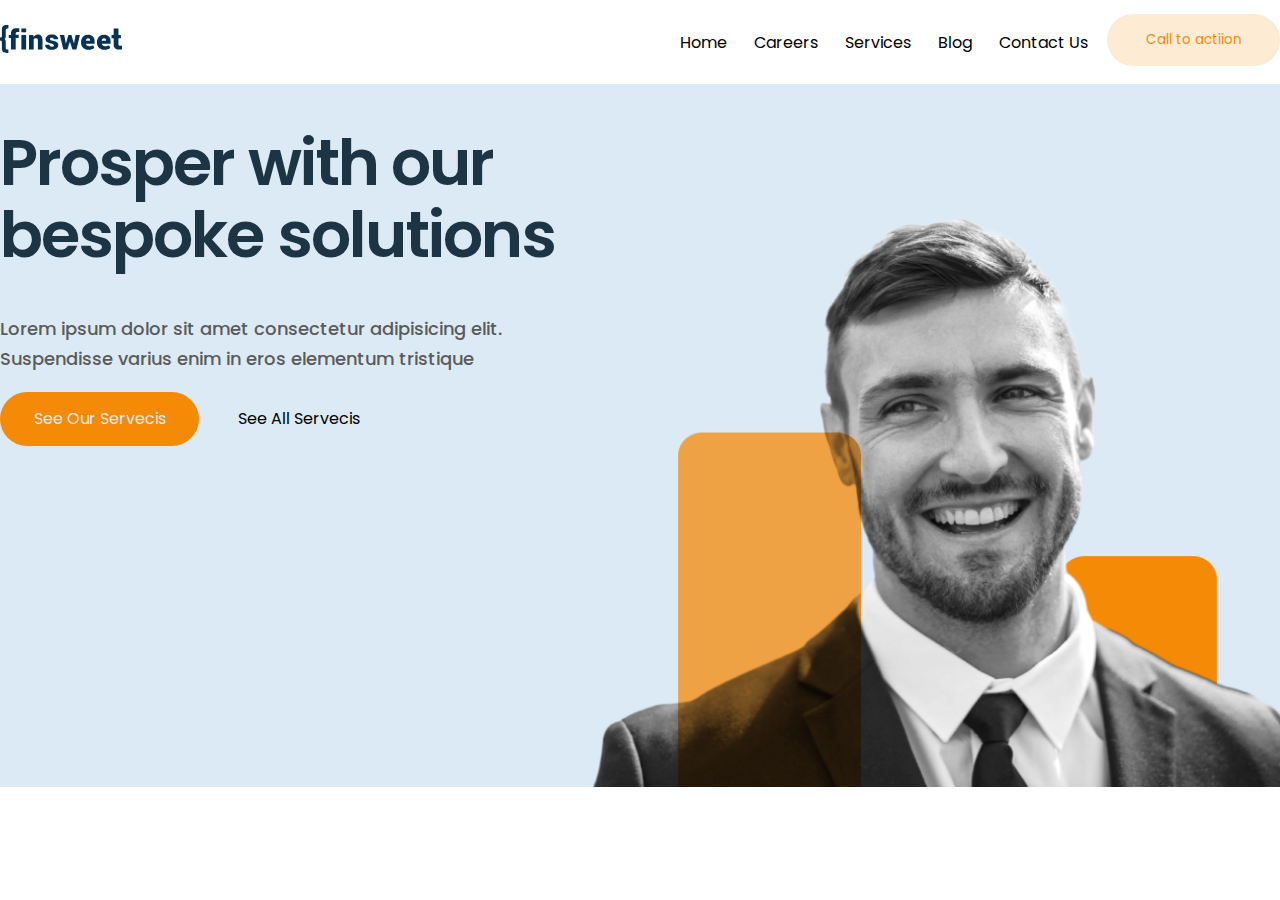
==== index.html @ 99729eb0 "finsweet" ====
<!DOCTYPE html>
<html lang="en">
<head>
    <meta charset="UTF-8">
    <meta http-equiv="X-UA-Compatible" content="IE=edge">
    <meta name="viewport" content="width=device-width, initial-scale=1.0">
    <title>Document</title>
    <link rel="stylesheet" href="style.css">
    <link rel="preconnect" href="https://fonts.googleapis.com">
<link rel="preconnect" href="https://fonts.gstatic.com" crossorigin>
<link href="https://fonts.googleapis.com/css2?family=Poppins:wght@600&display=swap" rel="stylesheet">
</head>
<body>
    <header class="container">
        <div class="logo">
            <img src="./images/Logo.svg" alt="">
        </div>
        <div class="tittle">
            <nav>
                <ul>
                    <li>Home</li>
                    <li>Careers</li>
                    <li>Services</li>
                    <li>Blog</li>
                    <li>Contact Us</li>
                </ul>
            </nav>
            <button>Call to actiion</button>
        </div>
    </header>
    <section class="head">
        <div class="container">
            <div class="header">
                <div class="headleft">
                    <h1>Prosper with our bespoke solutions</h1>
                    <p id="lorem">Lorem ipsum dolor sit amet consectetur adipisicing elit. Suspendisse varius enim in eros elementum tristique</p>
                    <div id="servecis">
                        <p class="see">See Our Servecis</p>
                        <p class="see">See All Servecis</p>
                    </div>
                </div>
                <div class="headright">
                    <img src="./images/header-image.png" alt="">
                </div>
            </div>
        </div>
    </section>

</body>
</html>
---- style.css ----
*{
    box-sizing: border-box;
    font-family: 'Poppins', sans-serif;

}
body{
    margin: 0;
}

/*Header */

.container{
    max-width: 1280px;
    width: 100%;
    margin: auto;
}
header{
    height: 84px;
    display: flex;
    justify-content: space-between;
    align-items: center;
}
.tittle{
    width: 50%;
    display: flex;
    justify-content: space-between;
}
.tittle ul{
    display: flex;
    justify-content: space-between;
    list-style: none;
}
.tittle nav{
    width: 70%;
}
button{
    color: #F58A07;
    border: 0;
    border-radius: 31px;
    width: 173px;
    height: 52px;
    background-color: #f58a072c;
}
.head{
    background-color: #DCEAF5;
    height: 703px;
    width: 100%;
}
h1{
    font-weight: 600;
    font-size: 64px;
    line-height: 72px;
    color: #1D3444;
    width: 576px;
    height: 144px;
    letter-spacing: -0.03em;
}

.headleft{
 width: 50%;   
}
#lorem{
    width: 571px;
    height: 60px;
    font-weight: 500;
    font-size: 18px;
    line-height: 30px;
    color: #5B5B5B;
}
.header{
    display: flex;
}
.header img{
    width: 747px;
    height: 618px;
    margin-top: 85px;
}
#servecis{
    display: flex;
    justify-content: start;
    width: 70%;
    align-items: center ;
}
.see{
    width: 199px;
    height: 54px;
    background-color: #F58A07;
    color: #DCEAF5;
    margin: 0;
    display: flex;
    justify-content: center;
    align-items: center;
    border-radius: 27px;
}
.see:nth-child(2){
    background-color: rgba(0, 0, 0, 0)    ;
    color: black;
}
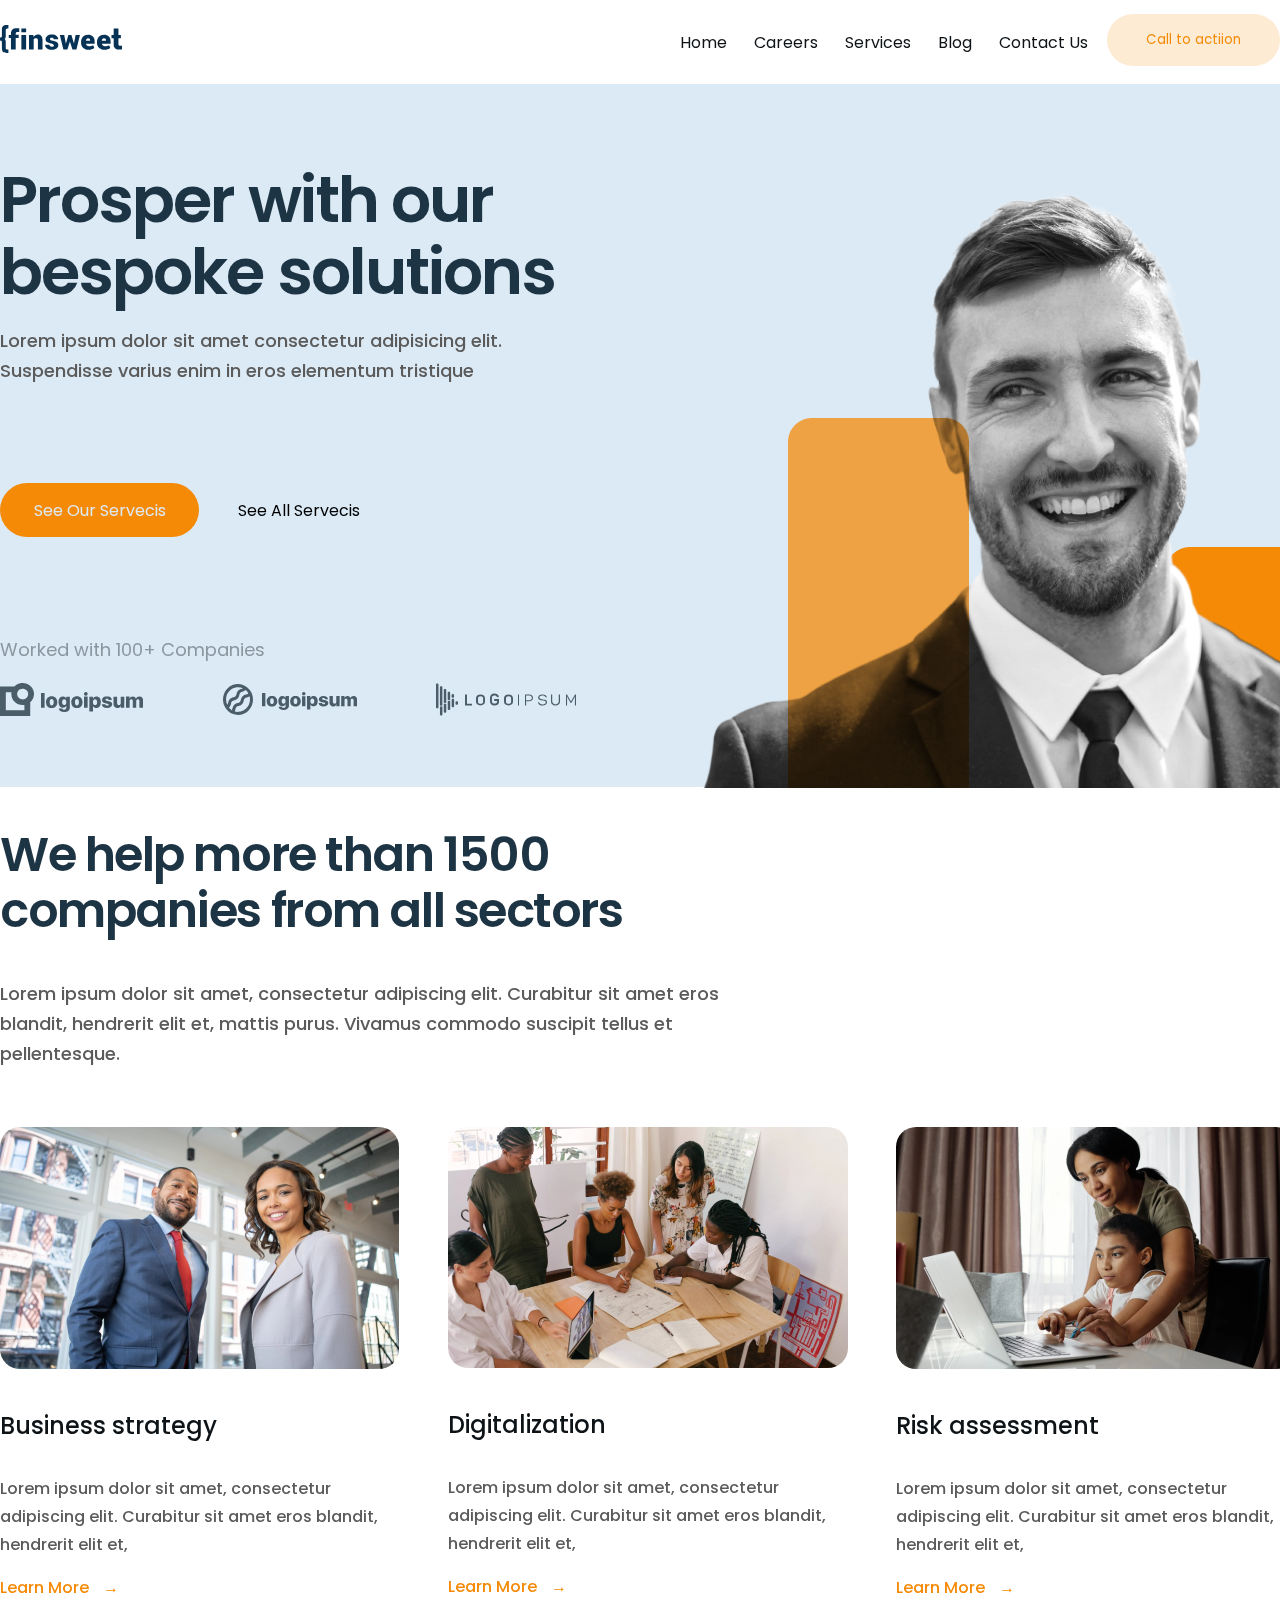
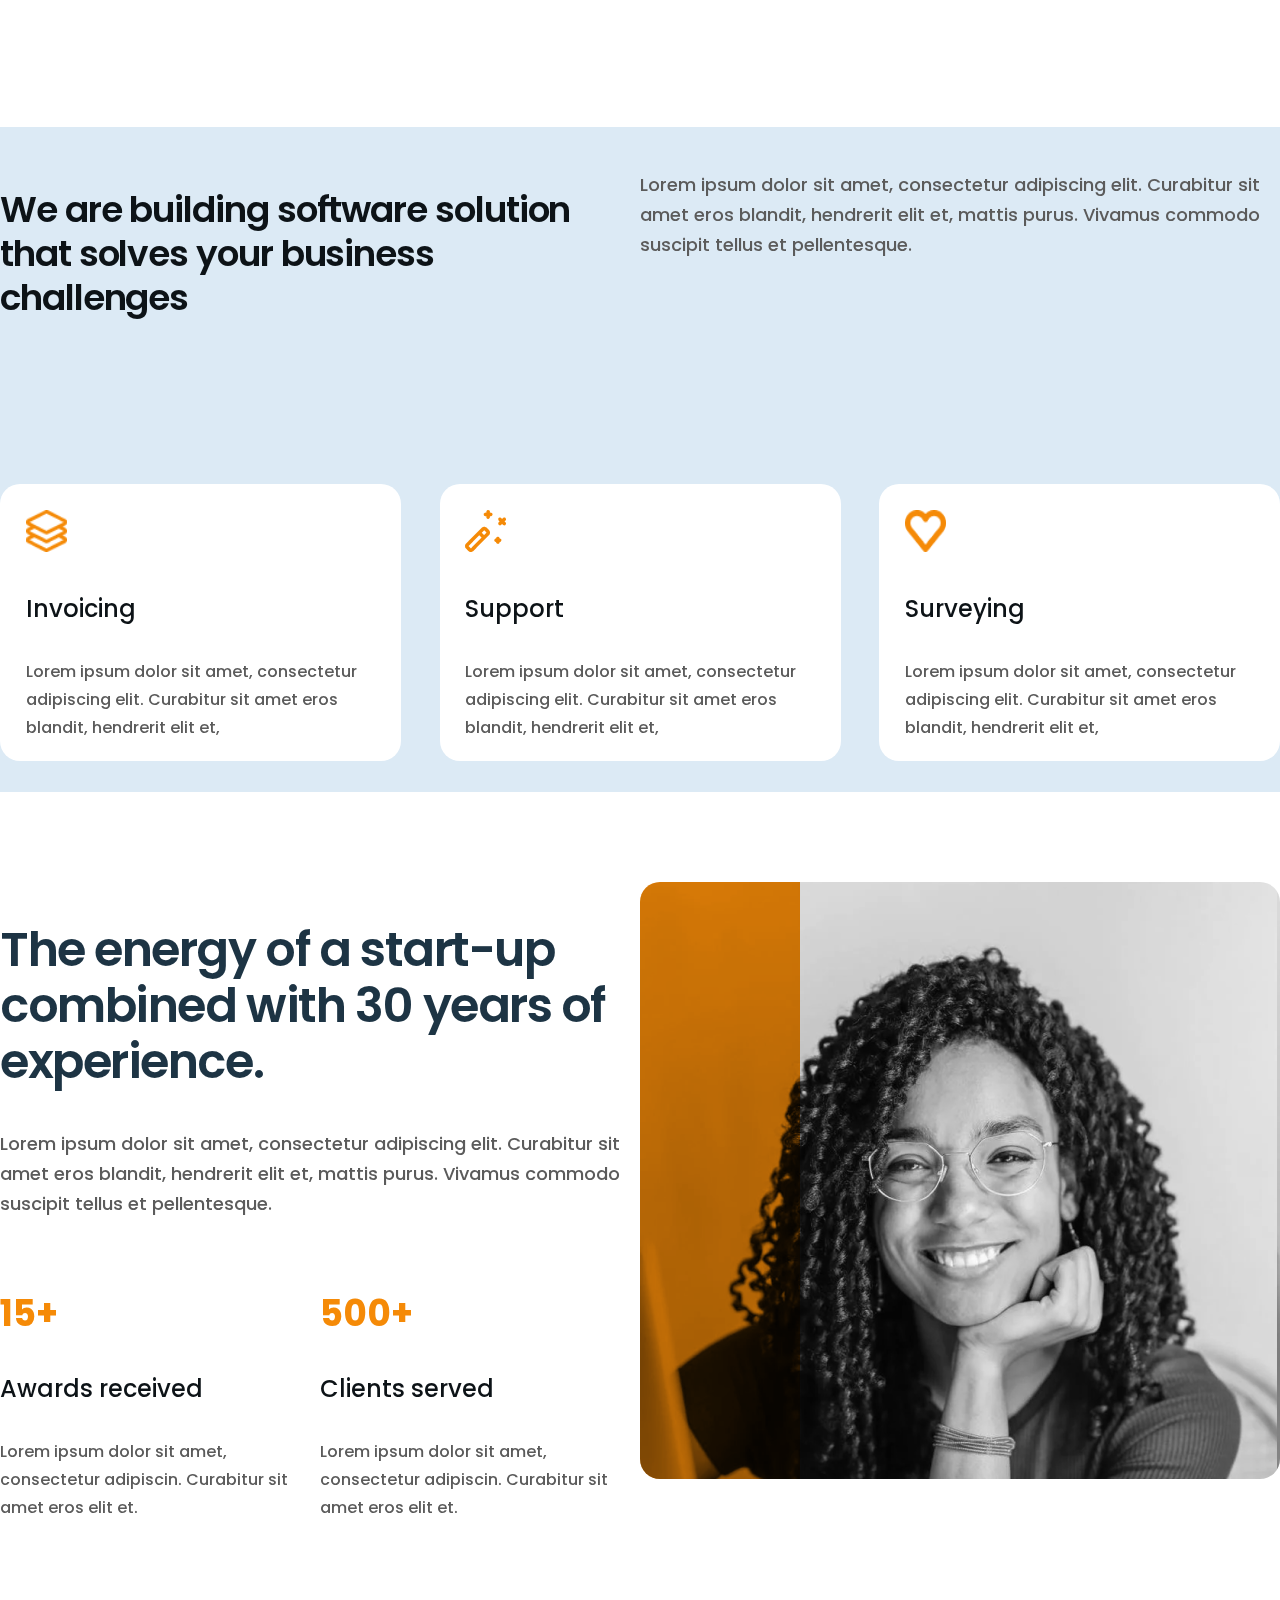
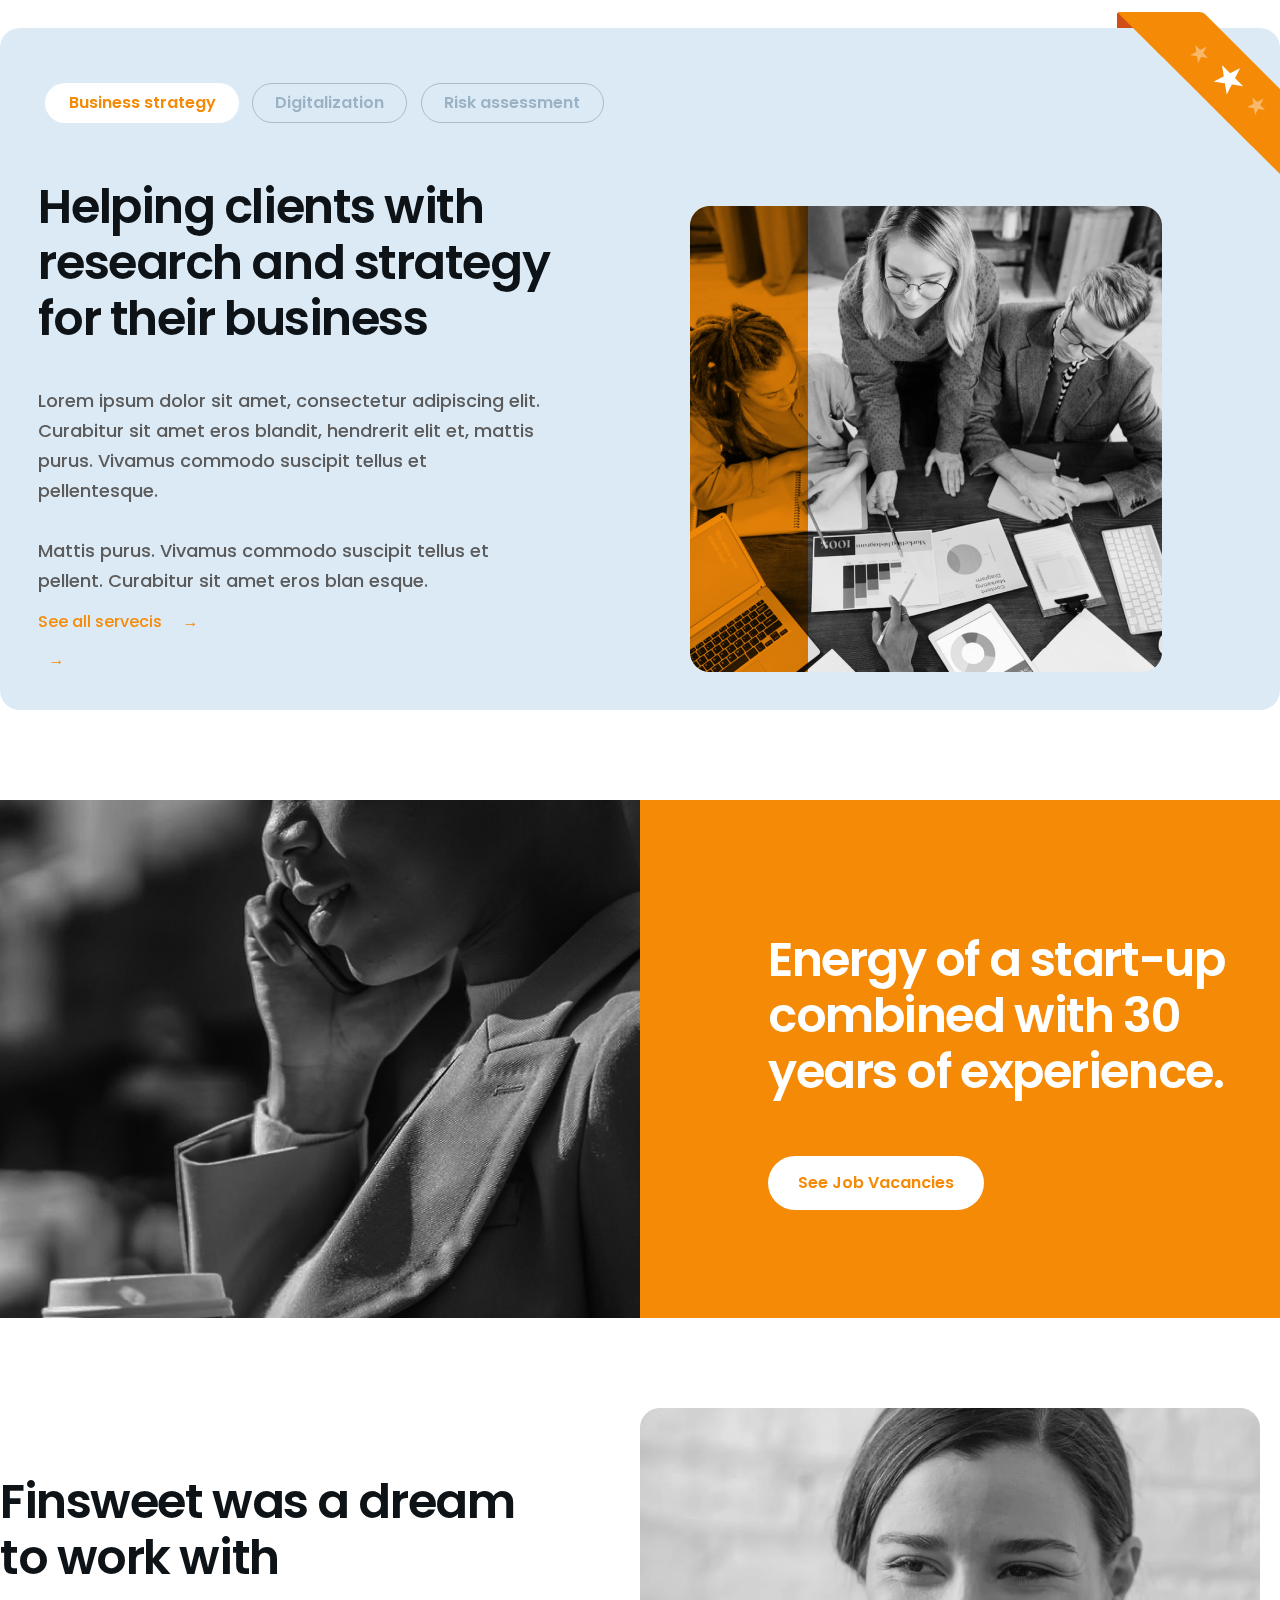
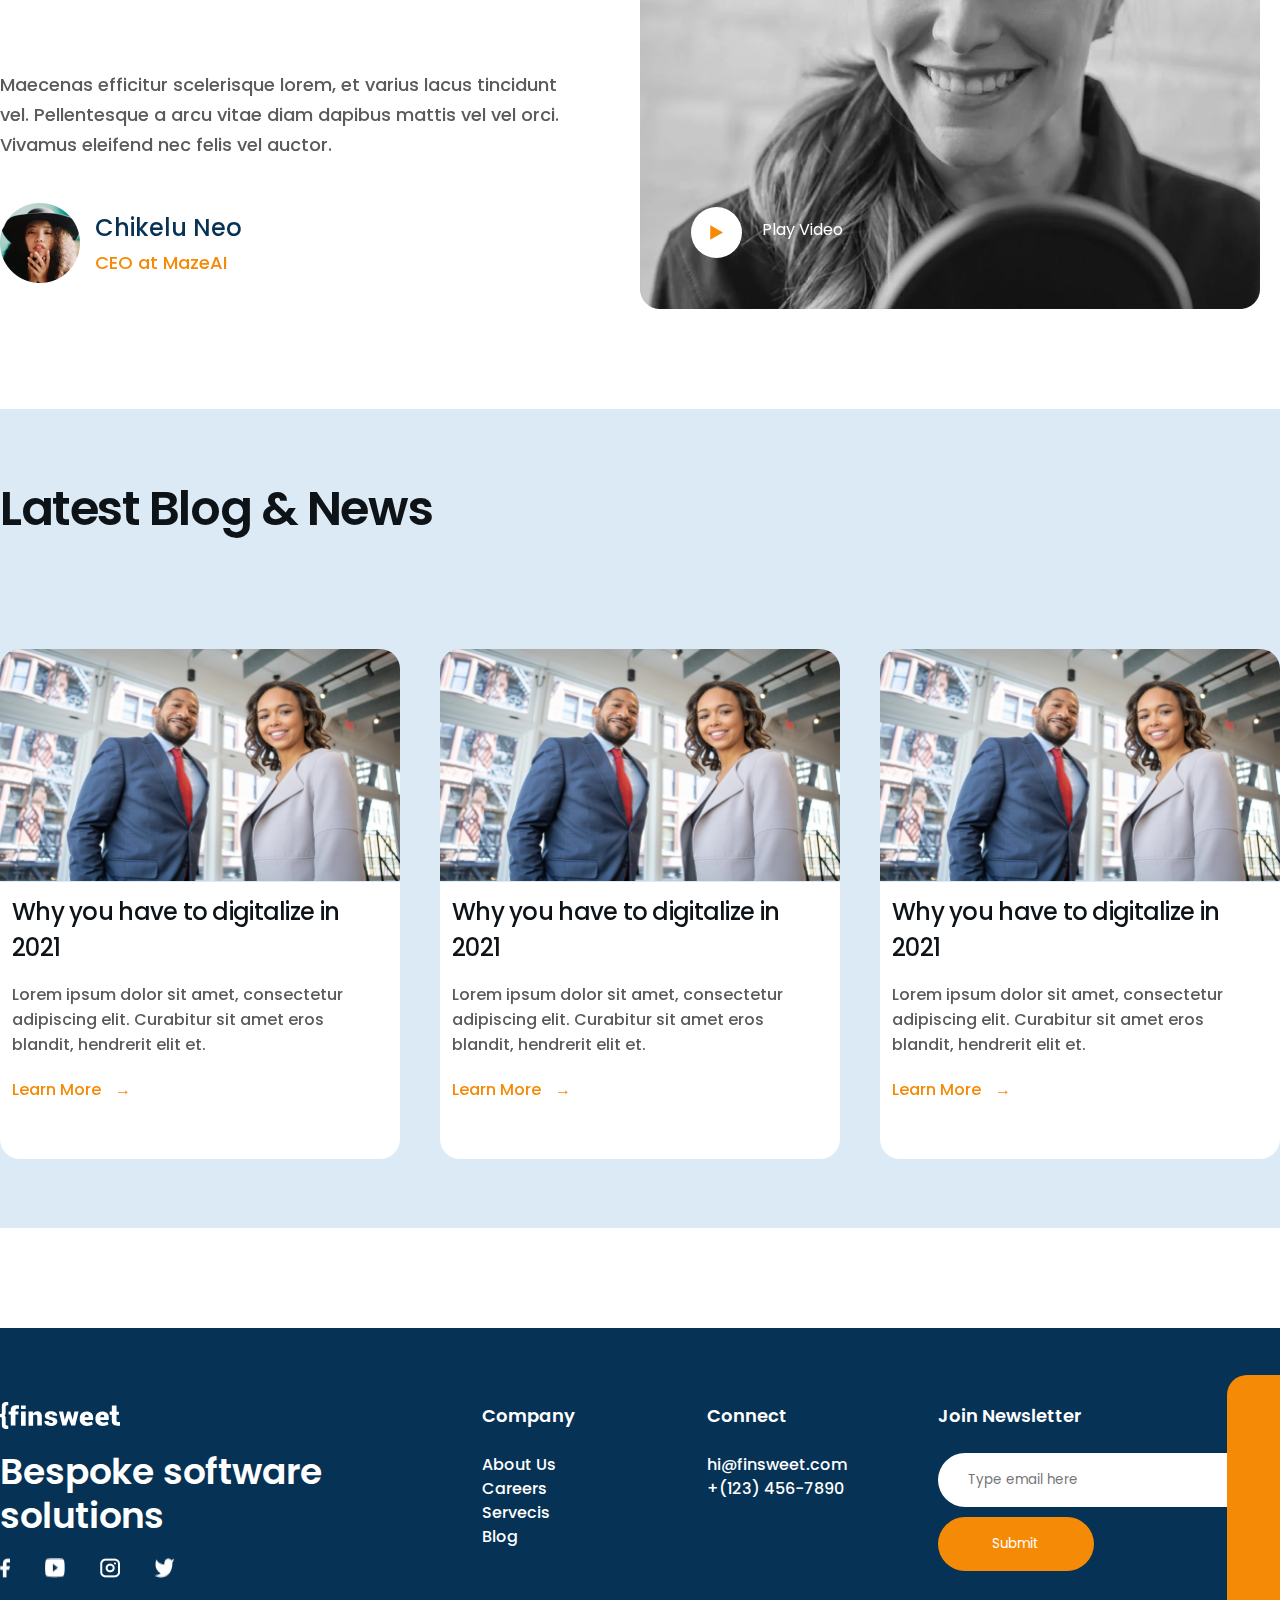
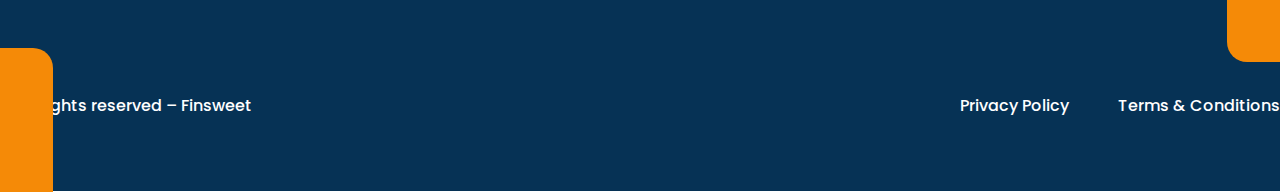
==== commit a05ae718: "update" ====
--- a/index.html
+++ b/index.html
@@ -1,50 +1,275 @@
-<!DOCTYPE html>
-<html lang="en">
-<head>
-    <meta charset="UTF-8">
-    <meta http-equiv="X-UA-Compatible" content="IE=edge">
-    <meta name="viewport" content="width=device-width, initial-scale=1.0">
-    <title>Document</title>
-    <link rel="stylesheet" href="style.css">
-    <link rel="preconnect" href="https://fonts.googleapis.com">
-<link rel="preconnect" href="https://fonts.gstatic.com" crossorigin>
-<link href="https://fonts.googleapis.com/css2?family=Poppins:wght@600&display=swap" rel="stylesheet">
-</head>
-<body>
-    <header class="container">
-        <div class="logo">
-            <img src="./images/Logo.svg" alt="">
-        </div>
-        <div class="tittle">
-            <nav>
-                <ul>
-                    <li>Home</li>
-                    <li>Careers</li>
-                    <li>Services</li>
-                    <li>Blog</li>
-                    <li>Contact Us</li>
-                </ul>
-            </nav>
-            <button>Call to actiion</button>
-        </div>
-    </header>
-    <section class="head">
-        <div class="container">
-            <div class="header">
-                <div class="headleft">
-                    <h1>Prosper with our bespoke solutions</h1>
-                    <p id="lorem">Lorem ipsum dolor sit amet consectetur adipisicing elit. Suspendisse varius enim in eros elementum tristique</p>
-                    <div id="servecis">
-                        <p class="see">See Our Servecis</p>
-                        <p class="see">See All Servecis</p>
-                    </div>
-                </div>
-                <div class="headright">
-                    <img src="./images/header-image.png" alt="">
-                </div>
-            </div>
-        </div>
-    </section>
-
-</body>
+<!DOCTYPE html>
+<html lang="en">
+<head>
+    <meta charset="UTF-8">
+    <meta http-equiv="X-UA-Compatible" content="IE=edge">
+    <meta name="viewport" content="width=device-width, initial-scale=1.0">
+    <title>Document</title>
+    <link rel="stylesheet" href="style.css">
+    <link rel="preconnect" href="https://fonts.googleapis.com">
+    <link rel="preconnect" href="https://fonts.gstatic.com" crossorigin>
+    <link href="https://fonts.googleapis.com/css2?family=Poppins:wght@600&display=swap" rel="stylesheet">
+</head>
+<body>
+    <header class="container">
+        <div class="logo">
+            <img src="./images/Logo.svg" alt="">
+        </div>
+        <div class="tittle">
+            <nav>
+                <ul>
+                    <a class="menu" href="./index.html"><li>Home</li></a>
+                    <a class="menu" href="./careers.html"><li>Careers</li></a>
+                    <a class="menu" href="./servecis.html"><li>Services</li></a>
+                    <a class="menu" href="./blog.html"><li>Blog</li></a>
+                    <a class="menu" href="./contact.html"><li>Contact Us</li></a>
+                </ul>
+            </nav>
+            <button>Call to actiion</button>
+        </div>
+    </header>
+    <section class="head">
+        <div class="container">
+            <div class="header">
+                <div class="headleft">
+                    <div>
+                        <h1>Prosper with our bespoke solutions</h1>
+                        <p class="lorem">Lorem ipsum dolor sit amet consectetur adipisicing elit. Suspendisse varius enim in eros elementum tristique</p>
+                    </div>
+                        <div id="servecis">
+                        <p class="see">See Our Servecis</p>
+                        <p class="see">See All Servecis</p>
+                    </div>
+                    <div>
+                        <p id="plus">Worked with 100+ Companies</p>
+                        <div class="logos">
+                            <img class="log" src="./images/haeder-logo-1.svg" alt="">
+                            <img class="log" src="./images/heder-logo-2.svg" alt="">
+                            <img class="log" src="./images/header-logo-3.svg" alt="">
+                        </div>
+                    </div>
+                </div>
+                <div class="headright">
+                    <img src="./images/header-image.png" alt="">
+                </div>
+            </div>
+        </div>
+    </section>
+    <section class="container">
+        <div class="sectorsup">
+            <h2>We help more than 1500 companies from all sectors</h2>
+            <p class="lorem">Lorem ipsum dolor sit amet, consectetur adipiscing elit. Curabitur sit amet eros blandit, hendrerit elit et, mattis purus. Vivamus commodo suscipit tellus et pellentesque.</p>
+        </div>
+        <div class="sectorsdown">
+            <div class="sectors">
+                <img class="post" src="./images/post1.png" alt="">
+                <h4>Business strategy</h4>
+                <p class="loreminsectors">Lorem ipsum dolor sit amet, consectetur adipiscing elit. Curabitur sit amet eros blandit, hendrerit elit et, </p>
+                <a class="learnmore" href="#">Learn More</a>
+            </div>
+            <div class="sectors">
+                <img class="post" src="./images/post-2.png" alt="">
+                <h4>Digitalization</h4>
+                <p class="loreminsectors">Lorem ipsum dolor sit amet, consectetur adipiscing elit. Curabitur sit amet eros blandit, hendrerit elit et, </p>
+                <a class="learnmore" href="#">Learn More</a>
+            </div>
+            <div class="sectors">
+                <img class="post" src="./images/post-3.png" alt="">
+                <h4>Risk assessment</h4>
+                <p class="loreminsectors">Lorem ipsum dolor sit amet, consectetur adipiscing elit. Curabitur sit amet eros blandit, hendrerit elit et, </p>
+                <a class="learnmore" href="#">Learn More</a>
+            </div>
+        </div>
+    </section>
+    <section class="head2">
+        <div class="container">
+                <div class="cardsup">
+                    <h3>We are building software solution that solves your business challenges</h3>
+                    <p class="lorem1">Lorem ipsum dolor sit amet, consectetur adipiscing elit. Curabitur sit amet eros blandit, hendrerit elit et, mattis purus. Vivamus commodo suscipit tellus et pellentesque.</p>
+                </div>
+                <div class="cards">
+                    <div class="cardicons">
+                        <img src="./images/Icon-layer.png" alt="">
+                        <h4>Invoicing</h4>
+                        <p class="loreminsectors">Lorem ipsum dolor sit amet, consectetur adipiscing elit. Curabitur sit amet eros blandit, hendrerit elit et, </p>
+                    </div>
+                    <div class="cardicons">
+                        <img src="./images/Icon-wizard.png" alt="">
+                        <h4>Support</h4>
+                        <p class="loreminsectors">Lorem ipsum dolor sit amet, consectetur adipiscing elit. Curabitur sit amet eros blandit, hendrerit elit et, </p>
+                    </div>
+                    <div class="cardicons">
+                        <img src="./images/Icon-heart.png" alt="">
+                        <h4>Surveying</h4>
+                        <p class="loreminsectors">Lorem ipsum dolor sit amet, consectetur adipiscing elit. Curabitur sit amet eros blandit, hendrerit elit et, </p>
+                    </div>
+                </div>
+        </div>
+    </section>
+    <section>
+        <div class="container">
+            <div class="outexperience">
+                <div class="experienceleft">
+                    <h2>The energy of a start-up combined with 30 years of experience.</h2>
+                    <p class="lorem">Lorem ipsum dolor sit amet, consectetur adipiscing elit. Curabitur sit amet eros blandit, hendrerit elit et, mattis purus. Vivamus commodo suscipit tellus et pellentesque.</p>
+                    <div class="inexperience">
+                        <div>
+                            <b>15+</b>
+                            <h4>Awards received</h4>
+                            <p class="loreminsectors">Lorem ipsum dolor sit amet, consectetur adipiscin. Curabitur sit amet eros elit et.</p>
+                        </div>
+                        <div>
+                            <b>500+</b>
+                            <h4>Clients served</h4>
+                            <p class="loreminsectors">Lorem ipsum dolor sit amet, consectetur adipiscin. Curabitur sit amet eros elit et.</p>
+                        </div>
+                    </div>
+                </div>
+                <div class="experienceright">
+                    <div id="multiply"></div>
+                </div>
+            </div>
+        </div>
+    </section>
+    <section class="container">
+        <div class="strategy">
+            <div class="strategyleft">
+                <div class="strategybutton">
+                    <p class="click1">Business strategy</p>
+                    <p class="click2">Digitalization</p>
+                    <p class="click3">Risk assessment</p>
+                </div>
+                <h2>Helping clients with research and strategy for their business</h2>
+                <p class="lorem3">Lorem ipsum dolor sit amet, consectetur adipiscing elit. Curabitur sit amet eros blandit, hendrerit elit et, mattis purus. Vivamus commodo suscipit tellus et pellentesque. <br>
+                    <br>
+                    Mattis purus. Vivamus commodo suscipit tellus et pellent. Curabitur sit amet eros blan esque. 
+                </p>
+                <a class="seeservecis" href="#"><p>See all servecis</p></a>
+            </div>
+            <div class="strategyright">
+                <div class="ribbon">
+                    <img src="./images/Ribbon.png" alt="">
+                </div>
+                <div class="photoinstrategy">
+                    <div class="multiply2"></div>
+                </div>
+            </div>
+        </div>
+    </section>
+    <section class="startup">
+        <div class="startupleft"></div>
+        <div class="startupright">
+            <h2 id="startuph2">Energy of a start-up combined with 30 years of experience.</h2>
+            <p id="startup-p">See Job Vacancies</p>
+        </div>
+    </section>
+    <section class="container">
+        <div class="dream">
+            <div class="dreamleft">
+                <h2>Finsweet was a dream to work with</h2>
+                <p class="lorem4">Maecenas efficitur scelerisque lorem, et varius lacus tincidunt vel. Pellentesque a arcu vitae diam dapibus mattis vel vel orci. Vivamus eleifend nec felis vel auctor.</p>
+                <div>
+                    <div class="indream">
+                        <img src="./images/chikelu.png" alt="" width="80px" height="80px">
+                        <div>
+                            <p id="chikelu"> Chikelu Neo</p>
+                            <p id="ceo"> CEO at MazeAI</p>
+                        </div>
+                    </div>
+                </div>
+            </div>
+            <div class="dreamright">
+                <div class="play">
+                    <img src="./images/play-icon.svg" alt="">
+                </div>
+                <div><p id="playvideo">Play Video</p></div>
+            </div>
+        </div>    
+    </section>
+    <section class="News">
+        <div class="container">
+            <div class="News-tittle">
+                <h2>Latest Blog & News</h2>
+            </div>
+            <div class="News-main">
+                <a href="./bloginer.html"><div class="news1">
+                    <div class="news-photo">
+                        <img src="./images/post1.png" alt="">
+                    </div>  
+                    <div class="news-words">  
+                        <h5>Why you have to digitalize in 2021</h5>
+                        <p class="news-p">Lorem ipsum dolor sit amet, consectetur adipiscing elit. Curabitur sit amet eros blandit, hendrerit elit et.</p>
+                        <p class="learnmore">Learn More</p>
+                    </div>
+                </div></a>
+                <a href="./career.html"><div class="news1">
+                    <div class="news-photo">
+                        <img src="./images/post1.png" alt="">
+                    </div>  
+                    <div class="news-words">  
+                        <h5>Why you have to digitalize in 2021</h5>
+                        <p class="news-p">Lorem ipsum dolor sit amet, consectetur adipiscing elit. Curabitur sit amet eros blandit, hendrerit elit et.</p>
+                        <p class="learnmore">Learn More</p>
+                    </div>
+                </div></a>
+                <a href="./bloginer.html"><div class="news1">
+                    <div class="news-photo">
+                        <img src="./images/post1.png" alt="">
+                    </div>  
+                    <div class="news-words">  
+                        <h5>Why you have to digitalize in 2021</h5>
+                        <p class="news-p">Lorem ipsum dolor sit amet, consectetur adipiscing elit. Curabitur sit amet eros blandit, hendrerit elit et.</p>
+                        <p class="learnmore">Learn More</p>
+                    </div>
+                </div></a>
+            </div>
+        </div>
+    </section>
+    <footer>
+        <div class="container">
+            <div class="footerup">
+                <div class="column">
+                    <img  id="footer-logo" src="./images/Logo white.svg" alt="">
+                    <p id="footer-bespoke">Bespoke software solutions</p>
+                    <div class="column1">
+                        <img src="./images/facebook.png" alt="">
+                        <img src="./images/youutbe.png" alt="">
+                        <img src="./images/instagram.png" alt="">
+                        <img src="./images/twittr.png" alt="">
+                    </div>
+                </div>
+                <div class="column">
+                    <ul>
+                        <h4>Company</h4>
+                        <li>About Us</li>
+                        <li>Careers</li>
+                        <li>Servecis</li>
+                        <li>Blog</li>
+                    </ul>
+                </div>
+                <div class="column">
+                    <ul>
+                        <h4>Connect</h4>
+                        <li>hi@finsweet.com</li>
+                        <li>+(123) 456-7890</li>
+                    </ul>
+                </div>
+                <div class="column2">
+                    <h4>Join Newsletter</h4>
+                    <input id="mail" type="text" placeholder="Type email here"><br>
+                    <input id="submit" type="submit" >
+                </div>
+            </div>
+            <div class="footerdown">
+                <p class="footer-p">© All rights reserved – Finsweet</p>
+                <div class="indown">
+                    <p class="footer-p">Privacy Policy</p>
+                    <p class="footer-p">Terms & Conditions</p>
+                </div>
+            </div>
+        </div>
+        <div id="block-left"></div>
+        <div id="block-right"></div>
+    </footer>
+</body>
 </html>--- a/style.css
+++ b/style.css
@@ -1,99 +1,1297 @@
-*{
-    box-sizing: border-box;
-    font-family: 'Poppins', sans-serif;
-
-}
-body{
-    margin: 0;
-}
-
-/*Header */
-
-.container{
-    max-width: 1280px;
-    width: 100%;
-    margin: auto;
-}
-header{
-    height: 84px;
-    display: flex;
-    justify-content: space-between;
-    align-items: center;
-}
-.tittle{
-    width: 50%;
-    display: flex;
-    justify-content: space-between;
-}
-.tittle ul{
-    display: flex;
-    justify-content: space-between;
-    list-style: none;
-}
-.tittle nav{
-    width: 70%;
-}
-button{
-    color: #F58A07;
-    border: 0;
-    border-radius: 31px;
-    width: 173px;
-    height: 52px;
-    background-color: #f58a072c;
-}
-.head{
-    background-color: #DCEAF5;
-    height: 703px;
-    width: 100%;
-}
-h1{
-    font-weight: 600;
-    font-size: 64px;
-    line-height: 72px;
-    color: #1D3444;
-    width: 576px;
-    height: 144px;
-    letter-spacing: -0.03em;
-}
-
-.headleft{
- width: 50%;   
-}
-#lorem{
-    width: 571px;
-    height: 60px;
-    font-weight: 500;
-    font-size: 18px;
-    line-height: 30px;
-    color: #5B5B5B;
-}
-.header{
-    display: flex;
-}
-.header img{
-    width: 747px;
-    height: 618px;
-    margin-top: 85px;
-}
-#servecis{
-    display: flex;
-    justify-content: start;
-    width: 70%;
-    align-items: center ;
-}
-.see{
-    width: 199px;
-    height: 54px;
-    background-color: #F58A07;
-    color: #DCEAF5;
-    margin: 0;
-    display: flex;
-    justify-content: center;
-    align-items: center;
-    border-radius: 27px;
-}
-.see:nth-child(2){
-    background-color: rgba(0, 0, 0, 0)    ;
-    color: black;
-}
-
+*{
+    box-sizing: border-box;
+    font-family: 'Poppins', sans-serif;
+
+}
+body{
+    margin: 0;
+}
+
+/*Tittle */
+
+.container{
+    max-width: 1280px;
+    width: 100%;
+    margin: auto;
+}
+header{
+    height: 84px;
+    display: flex;
+    justify-content: space-between;
+    align-items: center;
+}
+.tittle{
+    width: 50%;
+    display: flex;
+    justify-content: space-between;
+}
+.tittle ul{
+    display: flex;
+    justify-content: space-between;
+    list-style: none;
+}
+.menu{
+    color: #0D1317;
+}
+.menu:hover{
+    opacity: 0.5;
+}
+.tittle nav{
+    width: 70%;
+}
+button{
+    color: #F58A07;
+    border: 0;
+    border-radius: 31px;
+    width: 173px;
+    height: 52px;
+    background-color: #f58a072c;
+}
+
+/*head*/
+
+.head{
+    background-color: #DCEAF5;
+    height: 703px;
+    width: 100%;
+}
+h1{
+    font-weight: 600;
+    font-size: 64px;
+    line-height: 72px;
+    color: #1D3444;
+    width: 576px;
+    height: 144px;
+    letter-spacing: -0.03em;
+    margin: 0%;
+}
+
+.headleft{
+ width: 50%;  
+ display: flex; 
+ flex-direction: column;
+ justify-content: space-evenly;
+}
+.lorem{
+    width: 571px;
+    height: 60px;
+    font-weight: 500;
+    font-size: 18px;
+    line-height: 30px;
+    color: #5B5B5B;
+}
+.header{
+    display: flex;
+}
+.headright img{
+    margin-top: 8%;
+    margin-left: 15%;
+}
+#servecis{
+    display: flex;
+    justify-content: start;
+    width: 70%;
+    align-items: center ;
+}
+.see{
+    width: 199px;
+    height: 54px;
+    background-color: #F58A07;
+    color: #DCEAF5;
+    margin: 0;
+    display: flex;
+    justify-content: center;
+    align-items: center;
+    border-radius: 27px;
+}
+.see:nth-child(2){
+    background-color: rgba(0, 0, 0, 0)    ;
+    color: black;
+}
+#plus{
+    font-weight: 400;
+    font-size: 18px;
+    line-height: 30px;
+    color: rgba(57, 65, 73, 0.5);
+}
+.logos{
+    display: flex;
+    justify-content: space-between;
+}
+
+/* sectors */
+
+.sectorsup{
+    width: 60%;
+    height: 300px;
+}
+
+h2{
+    font-weight: 600;
+    font-size: 48px;
+    line-height: 56px;
+    letter-spacing: -0.03em;
+    color:#1D3444 ;
+}
+.lorem:nth-child(2){
+    width: 100%;
+}
+
+.sectorsdown{
+    display: flex;
+    justify-content: space-between;
+    height: 600px;
+}
+.post{
+    border-radius: 20px;
+}
+h4{
+    font-weight: 500;
+    font-size: 24px;
+    letter-spacing: 106.5%;
+    color: #0D1317;
+}
+.loreminsectors{
+    font-weight: 500;
+    font-size: 16px;
+    line-height: 28px;
+    color: #5B5B5B;
+}
+.sectors{
+    width: 30%;
+}
+.learnmore{
+    color: #F58A07;
+    text-decoration: none;
+    font-weight: 500;
+    font-size: 16px;
+    line-height: 106.5%;
+}
+.learnmore::after{
+    content: " \2192";
+    letter-spacing: 10px;
+
+}
+/* Business challenges    */
+
+/* .head:nth-child(2){
+    height: 665px;
+} 
+ajilaagui
+*/
+
+.head2{
+    height: 665px;
+    width: 100%;
+    background-color: #DCEAF5 ;
+    padding-top: 2%;
+}
+.cardsup{
+    display: flex;
+    justify-content: space-between;
+    margin-bottom: 10%;
+}
+h3{
+    width: 619px;
+    height: 132px;
+    font-weight: 600;
+    font-size: 36px;
+    line-height: 44px;
+    letter-spacing: -0.03em;
+    color: #0D1317;
+}
+
+/* .lorem:nth-child(3) ajilaagui uchir class: lorem1 
+*/
+
+.lorem1{
+    width: 50%;
+    height: 60px;
+    font-weight: 500;
+    font-size: 18px;
+    line-height: 30px;
+    color: #5B5B5B;
+}
+.cardicons{
+    width: 401px;
+    height: 277px;
+    background-color: #FFFFFF;
+    border-radius: 20px;
+    padding: 2%;
+
+}
+.cardicons img{
+    width: 41px;
+    height: 42px;
+}
+.cards{
+    display: flex;
+    justify-content: space-between;
+}
+
+/* Experience */
+
+.outexperience{
+    display: flex;
+    margin-top: 10vh;
+    margin-bottom: 10vh;
+}
+
+.experienceleft{
+    width: 50%;
+}
+.inexperience{
+    display: flex;
+    margin-top: 100px
+}
+b{
+    color: #F58A07;
+    font: 700;
+    font-size: 36px;
+    line-height: 50px;
+}
+.experienceright{
+    border-radius: 20px;
+    width: 50%;
+    height: 597px;
+    background: url(./images/about-image.png);
+}
+#multiply{
+    width: 25%;
+    height: 597px;
+    border-radius: 20px 0 0 20px;
+    background-color: #F58A07;
+    mix-blend-mode: multiply;
+}
+
+/* Strategy */
+
+.strategy{
+    width: 100%;
+    height: 682px;
+    background-color: #DCEAF5;
+    border-radius: 20px;
+    display: flex;
+    padding: 3%;
+    margin-bottom: 10vh;
+}
+.strategyleft{
+    width: 50%;
+}
+.strategybutton{
+    display: flex;
+    justify-content: space-around;
+}
+.click1{
+    font-weight: 600;
+    font-size: 16px;
+    line-height: 24px;
+    color: #F58A07;
+    width: 194px;
+    height: 40px;
+    background: #FFFFFF;
+    border-radius: 31px;
+    display: flex;
+    justify-content: center;
+    align-items: center;
+}
+.click2{
+    font-weight: 600;
+    font-size: 16px;
+    line-height: 24px;
+    color: rgba(6, 50, 85, 0.3);
+    width: 155px;
+    height: 40px;
+    border: solid 1px #A8BCCC;
+    border-radius: 31px;
+    display: flex;
+    justify-content: center;
+    align-items: center;
+}
+.click3{
+    font-weight: 600;
+    font-size: 16px;
+    line-height: 24px;
+    color: rgba(6, 50, 85, 0.3);
+    width: 183px;
+    height: 40px;
+    border: solid 1px #A8BCCC;
+    border-radius: 31px;
+    display: flex;
+    justify-content: center;
+    align-items: center;
+}
+h2:nth-child(2){
+    color: #0D1317;
+    width: 572px;
+    height: 168px;
+}
+.lorem3{
+    width: 510px;
+    height: 210px;
+    font-weight: 500;
+    font-size: 18px;
+    line-height: 30px;
+    color: #5B5B5B;
+}
+.seeservecis{
+    width: 123px;
+    height: 17px;
+    font-weight: 500;
+    font-size: 16px;
+    line-height: 106.5%;
+    color: #F58A07;
+    text-decoration: none;
+}
+.seeservecis p::after{
+    content: " \2192";
+    letter-spacing: 1rem;
+    width: 22px;
+    height: 10px;
+}
+.photoinstrategy{
+    width: 472px;
+    height: 466px;
+    background: url(./images/team.png);
+    
+}
+.strategyright{
+    width: 100%;
+    display: flex;
+    justify-content: center;
+    align-items: flex-end;
+    position: relative;
+}
+.multiply2{
+    width: 25%;
+    height: 466px;
+    background-color: #F58A07;
+    mix-blend-mode: multiply;
+    border-radius: 20px 0 0 20px;
+}
+.ribbon{
+    position: absolute;
+    top: -9%;
+    right: -8.6%;
+}
+
+/* startup */
+
+.startup{
+    display: flex;
+    margin-bottom: 10vh;
+}
+.startupleft{
+    width: 50%;
+    height: 518px;
+    background: url(./images/experience-image.png);
+}
+.startupright{
+    width: 50%;
+    height: 518px;
+    background-color: #F58A07;
+    display: flex;
+    flex-direction: column;
+    justify-content: center;
+    padding-left: 10%;
+}
+#startuph2{
+    color: #FFFFFF;
+    width: 532px;
+    height: 168px;
+}
+#startup-p{
+    width: 216px;
+    height: 54px;
+    background-color: #FFFFFF;
+    border-radius: 31px;
+    font-weight: 600;
+    font-size: 16px;
+    line-height: 106.5%;
+    color: #F58A07;
+    display: flex;
+    justify-content: center;
+    align-items: center;
+}
+
+/* Dream to Work */
+
+.dream{
+    display: flex;
+    margin-bottom: 100px;
+}
+
+.dreamleft{
+    width: 50%;
+    display: flex;
+    flex-direction: column;
+    justify-content: space-evenly;
+}
+.dreamleft h2{
+    width: 550px;
+    height: 112px;
+    color: #0D1317;
+}
+.lorem4{
+    width: 560px;
+    height: 90px;
+    font-weight: 500;
+    font-size: 18px;
+    line-height: 30px;
+    color: #5B5B5B;
+}
+.indream{
+    width: 50%;
+    display: flex;
+    align-items: center;
+}
+#chikelu{
+    width: 150px;
+    height: 41px;
+    font-weight: 500;
+    font-size: 24px;
+    line-height: 171%;
+    color: #063255;
+    margin: 0;
+    margin-left: 15px;
+}
+#ceo{
+    width: 135px;
+    height: 31px;
+    font-weight: 500;
+    font-size: 18px;
+    line-height: 171%;
+    margin: 0;
+    margin-left: 15px;
+    color: #F58A07;
+}
+.dreamright{
+    width: 50%;
+    height: 501px;
+    background: url(./images/video-image.png);
+    background-repeat: no-repeat;
+    display: flex;
+    align-items: flex-end;
+    padding: 4%;
+}
+.play{
+    width: 51px;
+    height: 51px;
+    background: #FFFFFF;
+    display: flex;
+    justify-content: center;
+    align-items: center;
+    border-radius: 50%;
+}
+#playvideo{
+    width: 120px;
+    color: #FFFFFF;
+    text-align: center;
+}
+
+/* Latest blog and news */
+
+.News{
+    width: 100%;
+    height: 819px;
+    background-color: #DCEAF5;
+}
+.News-tittle h2{
+    width: 100%;
+    height: 200px;
+    color: #0D1317;
+    display: flex;
+    align-items: center;
+}
+.news-photo img{
+    width: 400px;
+    height: 232px;
+    border-radius: 20px 20px 0 0;
+}
+.news-words{
+    width: 400px;
+    height: 277px;
+    background-color: #FFFFFF;
+    border-radius: 0 0 20px 20px;
+    padding: 3%;
+}
+h5{
+    margin: 0;
+    width: 336px;
+    height: 72px;
+    font-weight: 500;
+    font-size: 24px;
+    line-height: 36px;
+    letter-spacing: -0.03em;
+    color: #0D1317;
+}
+.news-photo{
+    width: 400px;
+    height: 233px;
+}
+a{
+    text-decoration: none;
+}
+.news-p{
+    width: 336px;
+    height: 84px;
+    font-weight: 500;
+    font-size:16px;
+    color: #5B5B5B;
+}
+.News-main{
+    display: flex;
+    justify-content: space-between;
+}
+.news1:hover{
+    opacity: 0.5;
+}
+/* footer */
+
+footer{
+    width: 100%;
+    height: 463px;
+    background: #063255;
+    padding-top: 50px;
+    position: relative;
+    margin-top: 100px;
+}
+#footer-bespoke{
+    width: 351px;
+    height: 88px;
+    font-weight: 600;
+    font-size: 36px;
+    line-height: 44px;
+    color: #FFFFFF;
+    margin: 0;
+}
+.footerup{
+    width: 1280px;
+    height: 200px;
+    display: flex;
+    justify-content: space-between;
+}
+.column h4{
+    font-weight: 600;
+    font-size: 18px;
+    line-height: 27px;
+    color: #FFFFFF;
+
+}
+.column ul{
+    display: flex;
+    flex-direction: column;
+    list-style: none;
+    margin: 0;
+}
+.column1{
+    width: 50%;
+    display: flex;
+    justify-content: space-between;
+}
+.column ul li{
+    font-weight: 500;
+    font-size: 16px;
+    line-height: 24px;
+    color: #FFFFFF;
+}
+.column{
+    display: flex;
+    flex-direction: column;
+    justify-content: space-between;
+}
+#footer-logo{
+    width: 120px;
+    height: 27px;
+    margin-top: 23.940px;
+}
+.column2 h4{
+    font-weight: 600;
+    font-size: 18px;
+    line-height: 27px;
+    color: #FFFFFF;
+}
+#mail{
+    width: 342px;
+    height: 54px;
+    background-color: #FFFFFF;
+    border-radius: 31px;
+    padding-left: 30px;
+    border: 0;
+}
+#submit{
+    width: 156px;
+    height: 54px;
+    border-radius: 31px;
+    background-color: #F58A07;
+    border: 0;
+    margin-top: 10px;
+    color: #FFFFFF
+}
+.footerdown{
+    display: flex;
+    justify-content: space-between;
+    margin-top: 100px;
+}
+.indown{
+    width: 25%;
+    display: flex;
+    justify-content: space-between;
+}
+.footer-p{
+    font-weight: 500;
+    font-size: 16px;
+    line-height: 24px;
+    color: #FFFFFF;
+}
+#block-left{
+    width: 53px;
+    height: 144px;
+    background-color: #F58A07;
+    position: absolute;
+    top: 69%;
+    border-radius: 0 20px 0 0;
+}
+#block-right{
+    width: 53px;
+    height: 287px;
+    background-color: #F58A07;
+    border-radius: 20px 0 0 20px;
+    position: absolute;
+    top:10%;
+    right: 0;
+}
+
+
+/* Careers page */
+
+.tier1-left{
+    width: 50%;
+    height: 500px;
+    display: flex;
+    flex-direction: column;
+    justify-content: space-evenly;
+}
+.tier1-left h1{
+    width: 618px;
+    height: 216px;
+}
+.careers-p1{
+    width: 510px;
+    height: 59px;
+    font-weight: 500;
+    font-size: 18px;
+    line-height: 30px;
+    color: #5B5B5B;
+    margin: 0;
+}
+.careers-p2{
+    width: 171px;
+    height: 54px;
+    background-color: #F58A07;
+    border-radius: 27px;
+    font-weight: 600;
+    font: 16px;
+    line-height: 106.5%;
+    display: flex;
+    justify-content: center;
+    align-items: center;
+    color: #FFFFFF;
+}
+.tier1-right{
+    width: 616px;
+    height: 650px;
+    background:url(./careers-img/post1.png);
+}
+.careers-tier1{
+    display: flex;
+    justify-content: space-between;
+    margin-top: 171px;
+    margin-bottom: 90px;
+}
+.intier1{
+    width: 180px;
+    height: 650px;
+    background-color: #F58A07;
+    mix-blend-mode: multiply;
+    border-radius:20px 0 0 20px;
+}
+
+/* tier2  */
+
+.tier2-left{
+    width: 620px;
+    height: 550px;
+    background: url(./careers-img/post2.png);
+    position: relative;
+}
+.careers-tier2{
+    display: flex;
+    justify-content: space-between;
+}
+.tier2-right h2{
+    margin: 0;
+    width: 410px;
+    height: 56px;
+    font-weight: 600px;
+    font-size: 48px;
+    line-height: 56px;
+    letter-spacing: -0.03em;
+    color: #0D1317;
+}
+.tier2-p{
+    width: 510px;
+    height: 90px;
+    font-weight: 500;
+    font-size: 18px;
+    line-height: 30px;
+    color: #5B5B5B;
+}
+.tier2-p1{
+    height: 28px;
+    font-weight: 500;
+    font-size: 18px;
+    line-height: 30px;
+    color: #5B5B5B;
+    margin: 0;
+}
+.tier2-right{
+    display: flex;
+    flex-direction: column;
+    justify-content: space-evenly;
+}
+.intier2{
+    width: 95px;
+    height: 97px;
+    background-color: #F58A07;
+    mix-blend-mode: multiply;
+    border-radius:20px;
+    position: absolute;
+    top: 25%;
+    left: -7.5%;
+}
+/* tier3 */
+
+.careers-tier3{
+    display: flex;
+    margin-top: 90px;
+    margin-bottom: 90px;
+}
+.tier3-left{
+    width: 50%;
+    display: flex;
+    flex-direction: column;
+    justify-content: center;
+}
+.tier3-right{
+    width: 620px;
+    height: 550px;
+    background: url(./careers-img/post3.png);
+    border-radius: 20px;
+    position: relative;
+}
+.intier3{
+    width: 95px;
+    height: 97px;
+    background-color: #F58A07;
+    mix-blend-mode: multiply;
+    border-radius:20px;
+    position: absolute;
+    top: 50%;
+    right: -7.5%;
+}
+/* tier4 */
+
+.tier4-left{
+    width: 620px;
+    height: 550px;
+    background: url(./careers-img/post4.png);
+    position: relative;
+}
+.careers-tier4{
+    display: flex;
+    justify-content: space-between;
+}
+.tier4-right h2{
+    margin: 0;
+    width: 410px;
+    height: 56px;
+    font-weight: 600px;
+    font-size: 48px;
+    line-height: 56px;
+    letter-spacing: -0.03em;
+    color: #0D1317;
+}
+.tier4-p{
+    width: 510px;
+    height: 90px;
+    font-weight: 500;
+    font-size: 18px;
+    line-height: 30px;
+    color: #5B5B5B;
+}
+.tier4-p1{
+    height: 28px;
+    font-weight: 500;
+    font-size: 18px;
+    line-height: 30px;
+    color: #5B5B5B;
+    margin: 0;
+}
+.tier4-right{
+    display: flex;
+    flex-direction: column;
+    justify-content: space-evenly;
+}
+.intier4{
+    width: 95px;
+    height: 97px;
+    background-color: #F58A07;
+    mix-blend-mode: multiply;
+    border-radius:20px;
+    position: absolute;
+    top: 40%;
+    left: -7.5%;
+}
+
+/* tier5 */
+
+.careers-tier5{
+    display: flex;
+    margin-top: 90px;
+    margin-bottom: 90px;
+}
+.tier5-left{
+    width: 50%;
+    display: flex;
+    flex-direction: column;
+    justify-content: center;
+}
+.tier5-right{
+    width: 620px;
+    height: 550px;
+    background: url(./careers-img/post5.png);
+    border-radius: 20px;
+    position: relative;
+}
+.intier5{
+    width: 95px;
+    height: 97px;
+    background-color: #F58A07;
+    mix-blend-mode: multiply;
+    border-radius:20px;
+    position: absolute;
+    top: 50%;
+    right: -7.5%;
+}
+.careers-p5{
+    width: 580px;
+    height: 150px;
+    font-weight: 500;
+    font-size: 18px;
+    line-height: 30px;
+    color: #5B5B5B;
+}
+
+/* tier6 */
+
+.tier6-left{
+    width: 620px;
+    height: 550px;
+    background: url(./careers-img/post6.png);
+    position: relative;
+}
+.careers-tier6{
+    display: flex;
+    justify-content: space-between;
+    margin-bottom: 90px;
+}
+.tier6-right h2{
+    margin: 0;
+    width: 410px;
+    height: 56px;
+    font-weight: 600px;
+    font-size: 48px;
+    line-height: 56px;
+    letter-spacing: -0.03em;
+    color: #0D1317;
+}
+.tier6-p{
+    width: 510px;
+    height: 90px;
+    font-weight: 500;
+    font-size: 18px;
+    line-height: 30px;
+    color: #5B5B5B;
+}
+.tier6-p1{
+    height: 28px;
+    font-weight: 500;
+    font-size: 18px;
+    line-height: 30px;
+    color: #5B5B5B;
+    margin: 0;
+}
+.tier6-right{
+    display: flex;
+    flex-direction: column;
+    justify-content: space-evenly;
+}
+.intier6{
+    width: 95px;
+    height: 97px;
+    background-color: #F58A07;
+    mix-blend-mode: multiply;
+    border-radius:20px;
+    position: absolute;
+    top: 60%;
+    left: -7.5%;
+}
+
+/* Servecis */
+
+.tier1-left{
+    width: 50%;
+    height: 500px;
+    display: flex;
+    flex-direction: column;
+    justify-content: space-evenly;
+}
+.servecis-left h1{
+    width: 618px;
+    height: 288px;
+}
+.servecis-p1{
+    width: 557px;
+    height: 90px;
+    font-weight: 500;
+    font-size: 18px;
+    line-height: 30px;
+    color: #5B5B5B;
+}
+.servecis-p2{
+    width: 171px;
+    height: 54px;
+    background-color: #F58A07;
+    border-radius: 27px;
+    font-weight: 600;
+    font: 16px;
+    line-height: 106.5%;
+    display: flex;
+    justify-content: center;
+    align-items: center;
+    color: #FFFFFF;
+}
+.servecis-right{
+    width: 616px;
+    height: 650px;
+    background:url(./servecis-img/psot1.png);
+}
+.servecis-tier1{
+    display: flex;
+    justify-content: space-between;
+    margin-top: 171px;
+    margin-bottom: 90px;
+}
+.intier1{
+    width: 180px;
+    height: 650px;
+    background-color: #F58A07;
+    mix-blend-mode: multiply;
+    border-radius:20px 0 0 20px;
+}
+
+/* tier2 */
+
+.servecis-tier2-tittle h2{
+    width: 676px;
+    height: 56px;
+    font-weight: 600;
+    font-size: 48px;
+    line-height: 56px;
+    letter-spacing: -0.03em;
+    color: #0D1317;
+}
+.servecis-tier2-cards{
+    width:100%;
+    max-width: 1280px;
+    display: flex;
+    flex-wrap: wrap;
+}
+.scard1 h4{
+    margin: 0;
+    height: 30px;
+    font-weight: 500;
+    font-size: 24px;
+    line-height: 30px;
+    letter-spacing: -0.03em;
+    color: #0D1317;
+}
+.scard1 p{
+    width: 200px;
+    height: 28px;
+    font-weight: 500;
+    font-size: 18px;
+    line-height: 28px;
+    color: #394149;
+    opacity: 0.6;
+    margin: 0;
+}
+#apply{
+    width: 100px;
+    height: 19px;
+    font-weight: 400;
+    font-size: 18px;
+    line-height: 106.5%;
+    color: #F58A07;
+    margin-top: 15%;
+}
+.scard1{
+    max-width: 400px;
+    width: 100%;
+    height: 181px;
+    background: rgba(193, 228, 255, 0.3);
+    border-radius: 20px;
+    padding: 2%;
+    margin: 1%;
+}
+
+/* Blog  */
+
+
+.blog-base{
+    width: 100%;
+    height: 749px;
+    background-color: #DCEAF5;
+    margin: auto;
+}
+.blog-left{
+    width: 50%;
+    height: 749px;
+    display: flex;
+    flex-direction: column;
+    justify-content: center;
+    padding-top: 15%;
+    padding-bottom: 15%;
+}
+.blog-tittle{
+    display: flex;
+}
+.blog-tittle img{
+    margin-top: 10px;
+}
+.blog-left h2{
+    width: 527px;
+    height: 216px;
+    font-weight: 600;
+    font-size: 64px;
+    line-height: 72px;
+    letter-spacing: -0.03em;
+    color: #1D3444;
+    margin: 0;
+}
+.seeservecis::after{
+    content: "\2192	";
+    margin-left: 10px;
+}
+.blog{
+    display: flex;
+    justify-content: space-between;
+}
+.blog-right{
+    display: flex;
+    align-items: center;
+}
+.blog-right img{
+    border-radius: 20px;
+}
+
+/* All posts */
+
+h6{
+    width: 453px;
+    height: 56px;
+    font-weight: 600;
+    font-size: 48px;
+    line-height: 56px;
+    letter-spacing: -0.03em;
+    color: #0D1317;
+    margin: 50px;
+}
+.allposts{
+    display: flex;
+    flex-wrap: wrap;
+}
+.allp{
+    width: 400px;
+    height: 277px;
+    background-color: #DCEAF5;
+    border-radius: 0 0 20px 20px;
+    padding: 3%;
+    margin: 10px 0px 10px 10px;
+}
+.new-photo img{
+    width: 400px;
+    height: 232px;
+    border-radius: 20px 20px 0 0;
+    margin: 10px 10px -20px 10px;
+}
+
+/* Blog Iner */
+
+.bloginer img{
+    border-radius: 20px;
+}
+.blog-tier{
+    display: flex;
+    margin-top: 50px;
+}
+
+.container2{
+    max-width: 752px;
+    width: 100%;
+    margin: auto;
+}
+#h1iner{
+    width: 100%;
+    height: 216px;
+}
+.write{
+    font-weight: 500;
+    font-size: 16px;
+    line-height: 28px;
+    color: #5B5B5B;
+}
+
+
+/* Careers 2 */
+
+.careers2{
+    display: flex;
+}
+.career1{
+    width: 50%;
+}
+.careers2 h4{
+    height: 30px;
+    font-weight: 500;
+    font-size: 24px;
+    line-height: 30px;
+    letter-spacing: -0.03em;
+    color: #0D1317;
+}
+.careerp{
+    font-weight: 500;
+    font-size: 18px;
+    line-height: 30px;
+    color: #5B5B5B;
+}
+.careerup{
+    margin-top: 100px;
+}
+.career2{
+    margin-left: 300px;
+}
+
+.board{
+    height: 441px;
+    border-radius: 20px;
+    background: rgba(193, 228, 255, 0.3);
+    margin-top: 50px;
+    margin-bottom: 100px;
+    display: flex;
+}
+.board-left{
+    width: 30%;
+    padding: 5%;
+}
+.board-left ul{
+    list-style: none;
+}
+.board-left ul li{
+    height: 60px;
+    font-weight: 600;
+    font-size: 24px;
+    line-height: 108.5%;
+}
+#board-li{
+    color: #F58A07;
+}
+.list{
+    width: 842px;
+    font-weight: 500;
+    font-size: 16px;
+    line-height: 28px;
+    color: #5B5B5B;
+    margin: 0;
+}
+.inright{
+    margin-top: 9%;
+    width: 842px;
+    height: 308px;
+}
+
+/* communication */
+
+.communication{
+    display: flex;
+    flex-wrap: wrap;
+    justify-content: space-between;
+}
+.id{
+    width: 600px;
+    height: 54px;
+    background: rgba(210, 218, 237, 0.17);
+    border-radius: 27px;
+    margin: 10px;
+    padding-left: 50px;
+    border: 0;
+}
+textarea{
+    width: 1280px;
+    height: 215px;
+    border: 0;
+    border-radius: 27px;
+    padding: 2%; 
+    background: rgba(210, 218, 237, 0.17);   
+}
+
+/* Contact Us */
+
+.location{
+    display: flex;
+    margin-top: 100px;
+}
+.location-left{
+    width: 50%;
+}
+.location-right{
+    width: 50%;
+    display: flex;
+    justify-content: space-around;
+    padding-top: 20px;
+    padding-left: 50px;
+}
+.zip{
+    width: 270px;
+    font: 500;
+    font-size: 18px;
+    line-height: 30px;
+    color: #5B5B5B;
+}
+
+/* map */
+
+ .map-left{
+    width: 50%;
+ }
+ #map-id{
+    width: 605px;
+    height: 160px;
+ }
+ .map{
+    display: flex;
+ }
+ .map-right img{
+    border-radius: 20px;
+ }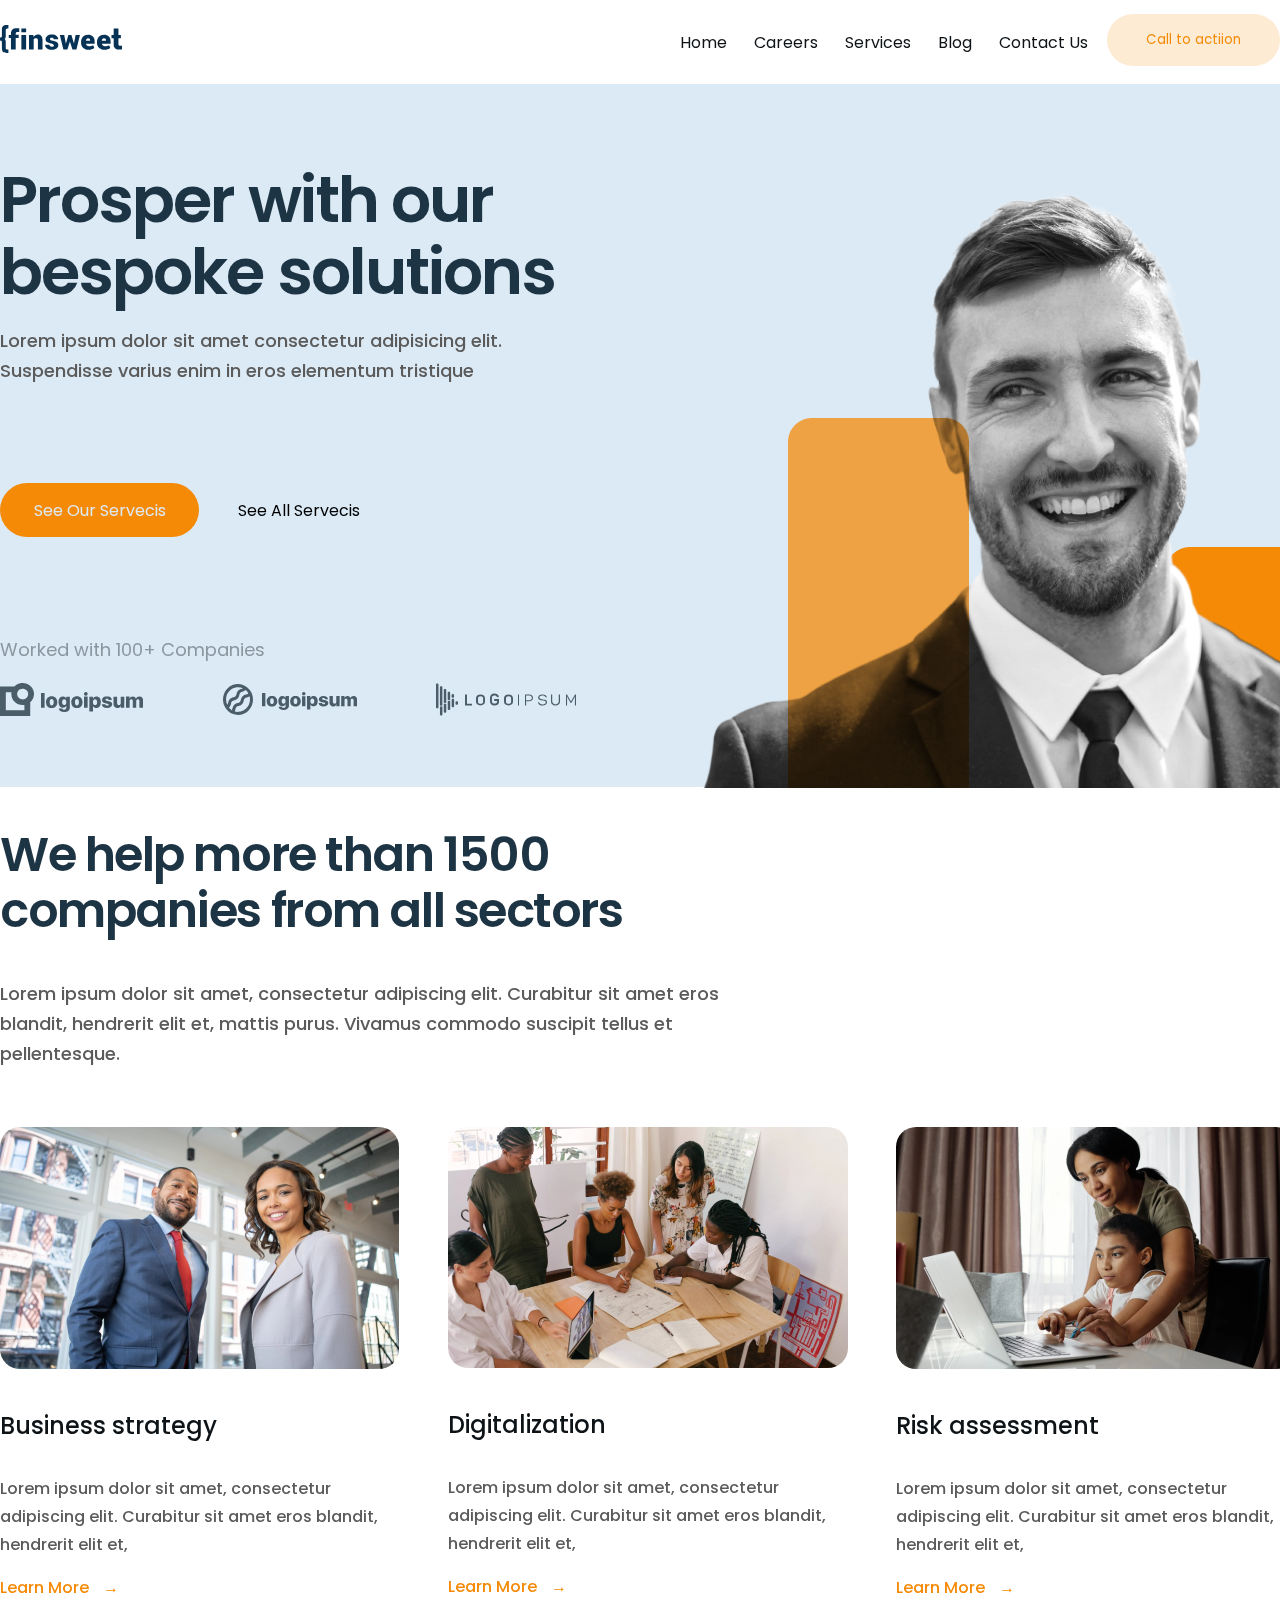
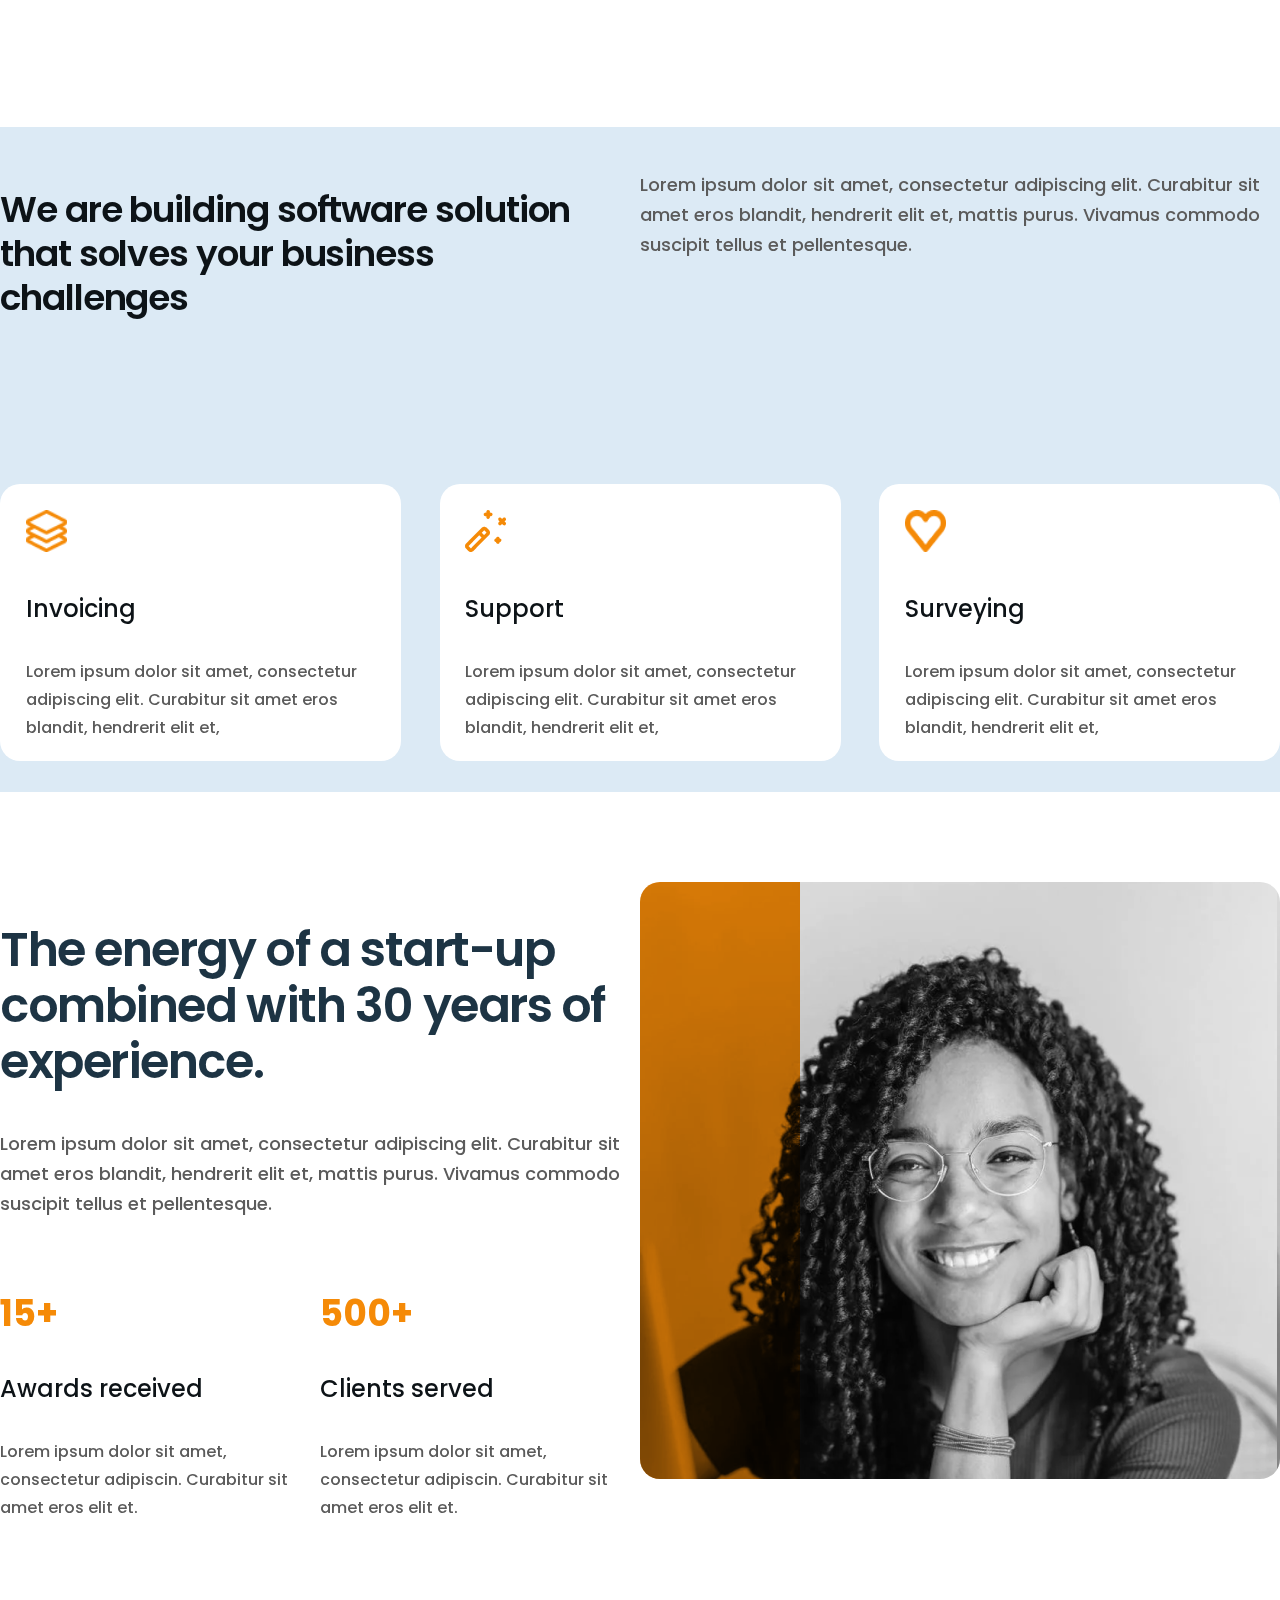
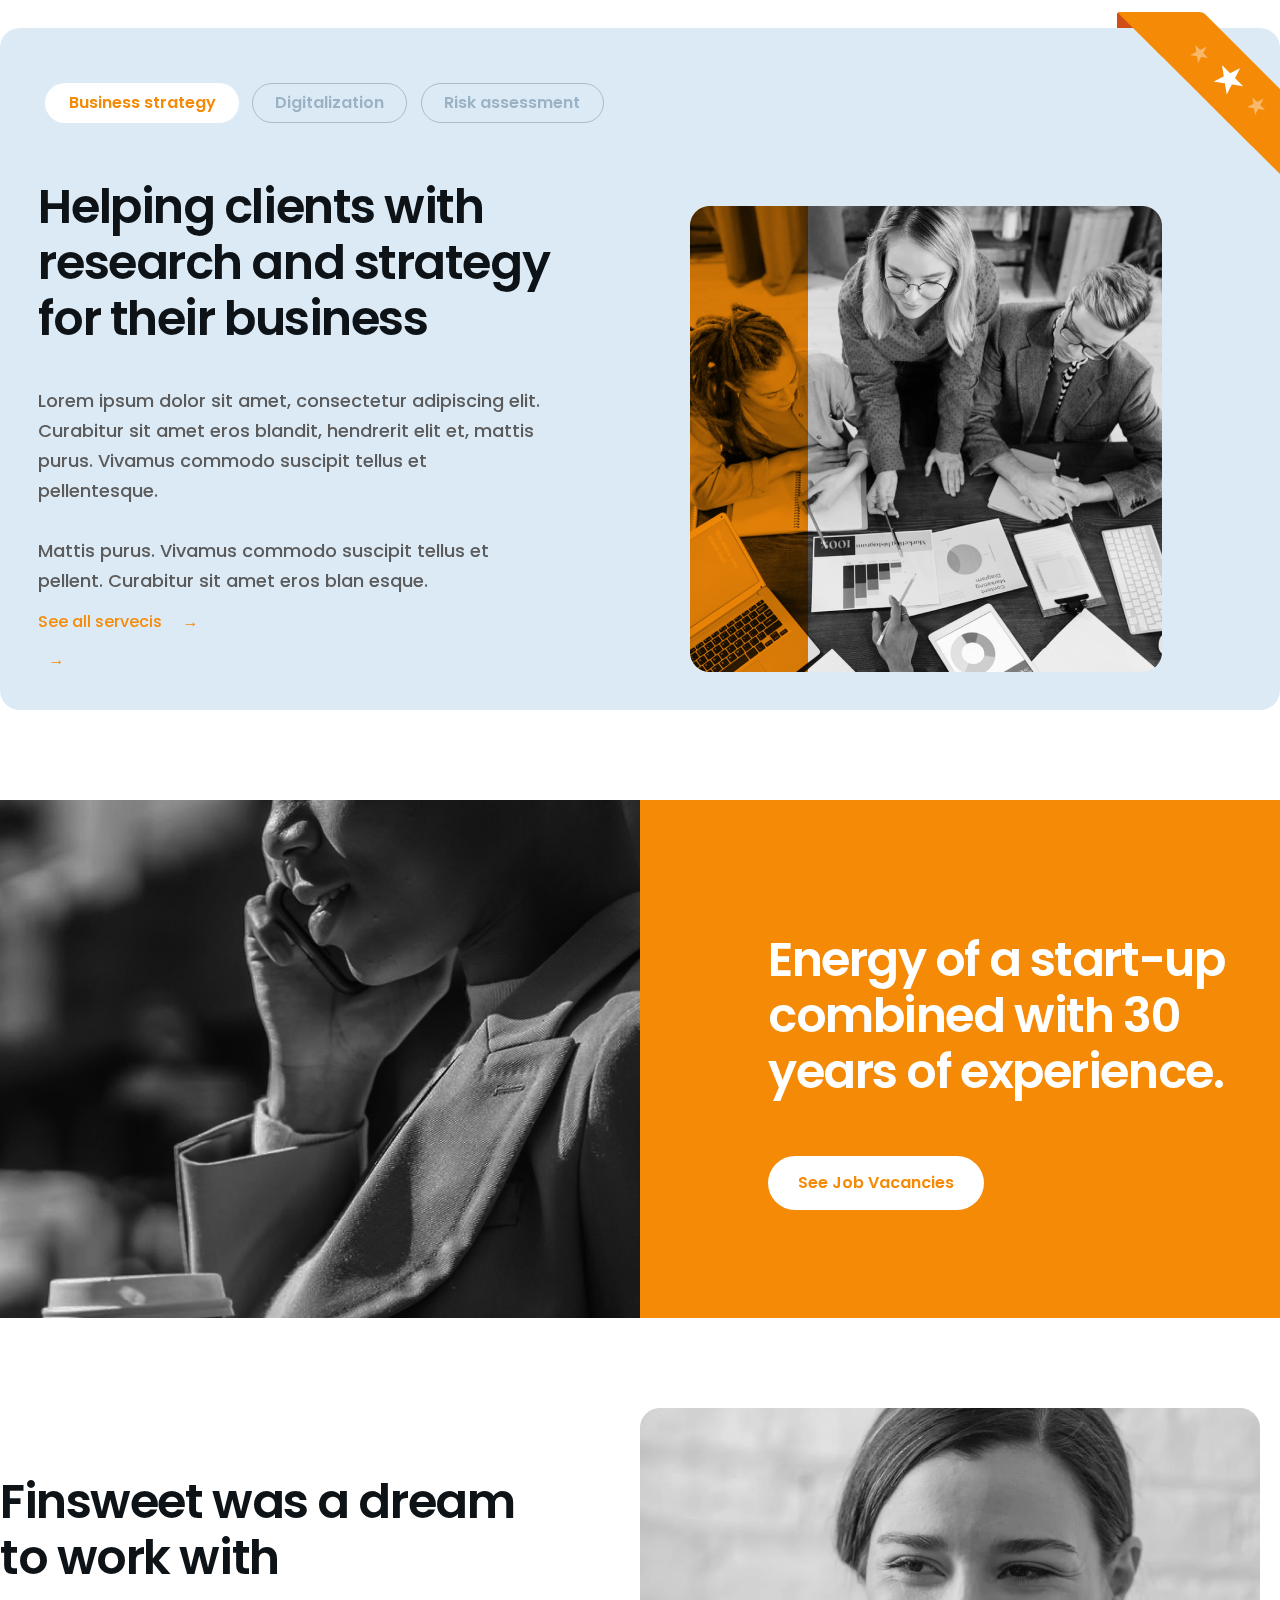
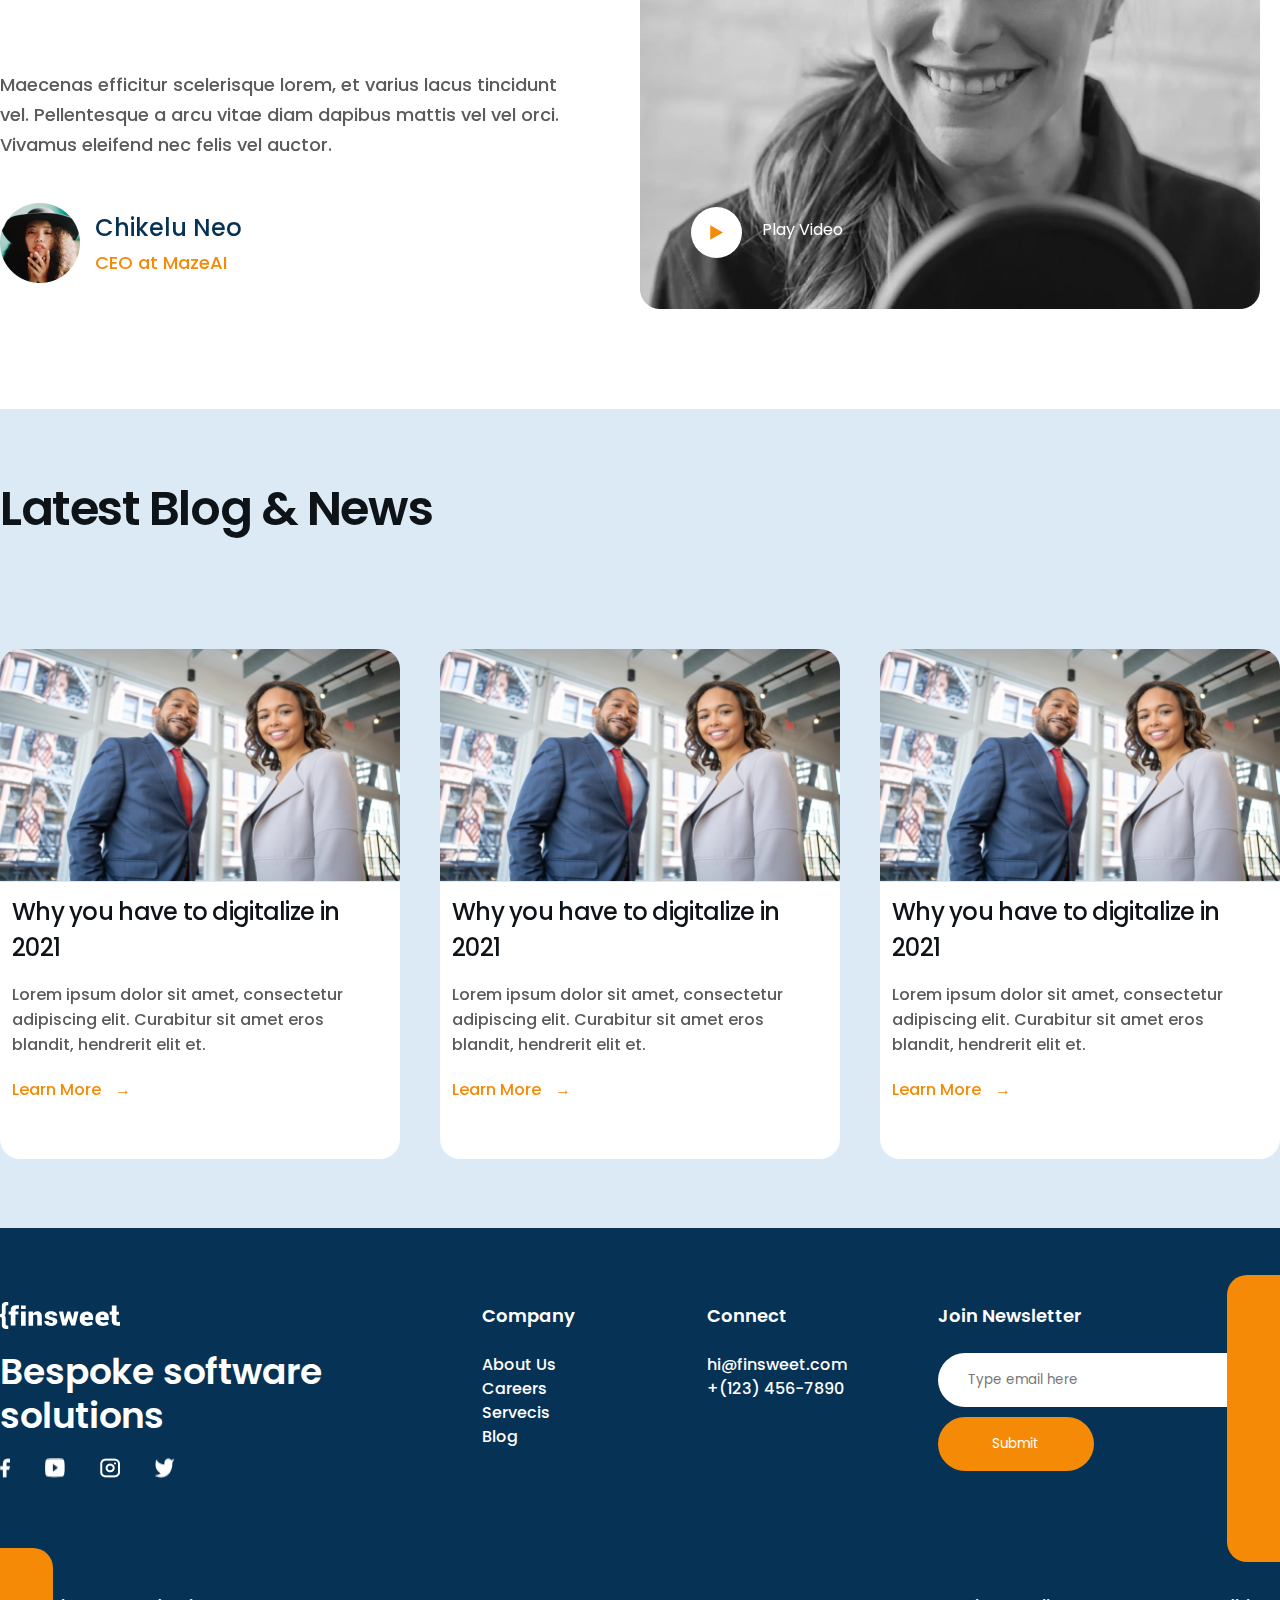
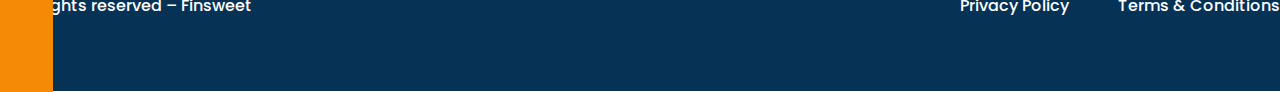
==== commit 8ee2f6dc: "update2" ====
--- a/index.html
+++ b/index.html
@@ -6,6 +6,10 @@
     <meta name="viewport" content="width=device-width, initial-scale=1.0">
     <title>Document</title>
     <link rel="stylesheet" href="style.css">
+    <link rel="stylesheet" href="./style/global.css">
+    <link rel="stylesheet" href="./style/header.css">
+    <link rel="stylesheet" href="./style/footer.css">
+    <link rel="stylesheet" href="./style/latest.css">
     <link rel="preconnect" href="https://fonts.googleapis.com">
     <link rel="preconnect" href="https://fonts.gstatic.com" crossorigin>
     <link href="https://fonts.googleapis.com/css2?family=Poppins:wght@600&display=swap" rel="stylesheet">
@@ -61,24 +65,24 @@
             <p class="lorem">Lorem ipsum dolor sit amet, consectetur adipiscing elit. Curabitur sit amet eros blandit, hendrerit elit et, mattis purus. Vivamus commodo suscipit tellus et pellentesque.</p>
         </div>
         <div class="sectorsdown">
-            <div class="sectors">
+            <article class="sectors">
                 <img class="post" src="./images/post1.png" alt="">
                 <h4>Business strategy</h4>
                 <p class="loreminsectors">Lorem ipsum dolor sit amet, consectetur adipiscing elit. Curabitur sit amet eros blandit, hendrerit elit et, </p>
                 <a class="learnmore" href="#">Learn More</a>
-            </div>
-            <div class="sectors">
+            </article>
+            <article class="sectors">
                 <img class="post" src="./images/post-2.png" alt="">
                 <h4>Digitalization</h4>
                 <p class="loreminsectors">Lorem ipsum dolor sit amet, consectetur adipiscing elit. Curabitur sit amet eros blandit, hendrerit elit et, </p>
                 <a class="learnmore" href="#">Learn More</a>
-            </div>
-            <div class="sectors">
+            </article>
+            <article class="sectors">
                 <img class="post" src="./images/post-3.png" alt="">
                 <h4>Risk assessment</h4>
                 <p class="loreminsectors">Lorem ipsum dolor sit amet, consectetur adipiscing elit. Curabitur sit amet eros blandit, hendrerit elit et, </p>
                 <a class="learnmore" href="#">Learn More</a>
-            </div>
+            </article>
         </div>
     </section>
     <section class="head2">
@@ -192,7 +196,7 @@
                 <h2>Latest Blog & News</h2>
             </div>
             <div class="News-main">
-                <a href="./bloginer.html"><div class="news1">
+                <a href="./bloginer.html"><article class="news1">
                     <div class="news-photo">
                         <img src="./images/post1.png" alt="">
                     </div>  
@@ -201,8 +205,8 @@
                         <p class="news-p">Lorem ipsum dolor sit amet, consectetur adipiscing elit. Curabitur sit amet eros blandit, hendrerit elit et.</p>
                         <p class="learnmore">Learn More</p>
                     </div>
-                </div></a>
-                <a href="./career.html"><div class="news1">
+                </article></a>
+                <a href="./career.html"><article class="news1">
                     <div class="news-photo">
                         <img src="./images/post1.png" alt="">
                     </div>  
@@ -211,8 +215,8 @@
                         <p class="news-p">Lorem ipsum dolor sit amet, consectetur adipiscing elit. Curabitur sit amet eros blandit, hendrerit elit et.</p>
                         <p class="learnmore">Learn More</p>
                     </div>
-                </div></a>
-                <a href="./bloginer.html"><div class="news1">
+                </article></a>
+                <a href="./bloginer.html"><article class="news1">
                     <div class="news-photo">
                         <img src="./images/post1.png" alt="">
                     </div>  
@@ -221,7 +225,7 @@
                         <p class="news-p">Lorem ipsum dolor sit amet, consectetur adipiscing elit. Curabitur sit amet eros blandit, hendrerit elit et.</p>
                         <p class="learnmore">Learn More</p>
                     </div>
-                </div></a>
+                </article></a>
             </div>
         </div>
     </section>
--- a/style.css
+++ b/style.css
@@ -1,53 +1,3 @@
-*{
-    box-sizing: border-box;
-    font-family: 'Poppins', sans-serif;
-
-}
-body{
-    margin: 0;
-}
-
-/*Tittle */
-
-.container{
-    max-width: 1280px;
-    width: 100%;
-    margin: auto;
-}
-header{
-    height: 84px;
-    display: flex;
-    justify-content: space-between;
-    align-items: center;
-}
-.tittle{
-    width: 50%;
-    display: flex;
-    justify-content: space-between;
-}
-.tittle ul{
-    display: flex;
-    justify-content: space-between;
-    list-style: none;
-}
-.menu{
-    color: #0D1317;
-}
-.menu:hover{
-    opacity: 0.5;
-}
-.tittle nav{
-    width: 70%;
-}
-button{
-    color: #F58A07;
-    border: 0;
-    border-radius: 31px;
-    width: 173px;
-    height: 52px;
-    background-color: #f58a072c;
-}
-
 /*head*/
 
 .head{
@@ -55,16 +5,7 @@
     height: 703px;
     width: 100%;
 }
-h1{
-    font-weight: 600;
-    font-size: 64px;
-    line-height: 72px;
-    color: #1D3444;
-    width: 576px;
-    height: 144px;
-    letter-spacing: -0.03em;
-    margin: 0%;
-}
+
 
 .headleft{
  width: 50%;  
@@ -126,13 +67,7 @@
     height: 300px;
 }
 
-h2{
-    font-weight: 600;
-    font-size: 48px;
-    line-height: 56px;
-    letter-spacing: -0.03em;
-    color:#1D3444 ;
-}
+
 .lorem:nth-child(2){
     width: 100%;
 }
@@ -145,12 +80,7 @@
 .post{
     border-radius: 20px;
 }
-h4{
-    font-weight: 500;
-    font-size: 24px;
-    letter-spacing: 106.5%;
-    color: #0D1317;
-}
+
 .loreminsectors{
     font-weight: 500;
     font-size: 16px;
@@ -191,18 +121,8 @@
     justify-content: space-between;
     margin-bottom: 10%;
 }
-h3{
-    width: 619px;
-    height: 132px;
-    font-weight: 600;
-    font-size: 36px;
-    line-height: 44px;
-    letter-spacing: -0.03em;
-    color: #0D1317;
-}
-
-/* .lorem:nth-child(3) ajilaagui uchir class: lorem1 
-*/
+
+/* .lorem:nth-child(3) ajilaagui uchir class: lorem1 */
 
 .lorem1{
     width: 50%;
@@ -489,178 +409,8 @@
     text-align: center;
 }
 
-/* Latest blog and news */
-
-.News{
-    width: 100%;
-    height: 819px;
-    background-color: #DCEAF5;
-}
-.News-tittle h2{
-    width: 100%;
-    height: 200px;
-    color: #0D1317;
-    display: flex;
-    align-items: center;
-}
-.news-photo img{
-    width: 400px;
-    height: 232px;
-    border-radius: 20px 20px 0 0;
-}
-.news-words{
-    width: 400px;
-    height: 277px;
-    background-color: #FFFFFF;
-    border-radius: 0 0 20px 20px;
-    padding: 3%;
-}
-h5{
-    margin: 0;
-    width: 336px;
-    height: 72px;
-    font-weight: 500;
-    font-size: 24px;
-    line-height: 36px;
-    letter-spacing: -0.03em;
-    color: #0D1317;
-}
-.news-photo{
-    width: 400px;
-    height: 233px;
-}
-a{
-    text-decoration: none;
-}
-.news-p{
-    width: 336px;
-    height: 84px;
-    font-weight: 500;
-    font-size:16px;
-    color: #5B5B5B;
-}
-.News-main{
-    display: flex;
-    justify-content: space-between;
-}
-.news1:hover{
-    opacity: 0.5;
-}
-/* footer */
-
-footer{
-    width: 100%;
-    height: 463px;
-    background: #063255;
-    padding-top: 50px;
-    position: relative;
-    margin-top: 100px;
-}
-#footer-bespoke{
-    width: 351px;
-    height: 88px;
-    font-weight: 600;
-    font-size: 36px;
-    line-height: 44px;
-    color: #FFFFFF;
-    margin: 0;
-}
-.footerup{
-    width: 1280px;
-    height: 200px;
-    display: flex;
-    justify-content: space-between;
-}
-.column h4{
-    font-weight: 600;
-    font-size: 18px;
-    line-height: 27px;
-    color: #FFFFFF;
-
-}
-.column ul{
-    display: flex;
-    flex-direction: column;
-    list-style: none;
-    margin: 0;
-}
-.column1{
-    width: 50%;
-    display: flex;
-    justify-content: space-between;
-}
-.column ul li{
-    font-weight: 500;
-    font-size: 16px;
-    line-height: 24px;
-    color: #FFFFFF;
-}
-.column{
-    display: flex;
-    flex-direction: column;
-    justify-content: space-between;
-}
-#footer-logo{
-    width: 120px;
-    height: 27px;
-    margin-top: 23.940px;
-}
-.column2 h4{
-    font-weight: 600;
-    font-size: 18px;
-    line-height: 27px;
-    color: #FFFFFF;
-}
-#mail{
-    width: 342px;
-    height: 54px;
-    background-color: #FFFFFF;
-    border-radius: 31px;
-    padding-left: 30px;
-    border: 0;
-}
-#submit{
-    width: 156px;
-    height: 54px;
-    border-radius: 31px;
-    background-color: #F58A07;
-    border: 0;
-    margin-top: 10px;
-    color: #FFFFFF
-}
-.footerdown{
-    display: flex;
-    justify-content: space-between;
-    margin-top: 100px;
-}
-.indown{
-    width: 25%;
-    display: flex;
-    justify-content: space-between;
-}
-.footer-p{
-    font-weight: 500;
-    font-size: 16px;
-    line-height: 24px;
-    color: #FFFFFF;
-}
-#block-left{
-    width: 53px;
-    height: 144px;
-    background-color: #F58A07;
-    position: absolute;
-    top: 69%;
-    border-radius: 0 20px 0 0;
-}
-#block-right{
-    width: 53px;
-    height: 287px;
-    background-color: #F58A07;
-    border-radius: 20px 0 0 20px;
-    position: absolute;
-    top:10%;
-    right: 0;
-}
+
+
 
 
 /* Careers page */
@@ -1108,16 +858,7 @@
 
 /* All posts */
 
-h6{
-    width: 453px;
-    height: 56px;
-    font-weight: 600;
-    font-size: 48px;
-    line-height: 56px;
-    letter-spacing: -0.03em;
-    color: #0D1317;
-    margin: 50px;
-}
+
 .allposts{
     display: flex;
     flex-wrap: wrap;
@@ -1191,6 +932,9 @@
 }
 .career2{
     margin-left: 300px;
+}
+#apply-down{
+    margin-bottom: 100px;
 }
 
 .board{
@@ -1247,14 +991,7 @@
     padding-left: 50px;
     border: 0;
 }
-textarea{
-    width: 1280px;
-    height: 215px;
-    border: 0;
-    border-radius: 27px;
-    padding: 2%; 
-    background: rgba(210, 218, 237, 0.17);   
-}
+
 
 /* Contact Us */
 
@@ -1291,6 +1028,7 @@
  }
  .map{
     display: flex;
+    margin-bottom: 100px;
  }
  .map-right img{
     border-radius: 20px;
--- a/style/global.css
+++ b/style/global.css
@@ -0,0 +1,71 @@
+*{
+    box-sizing: border-box;
+    font-family: 'Poppins', sans-serif;
+
+}
+body{
+    margin: 0;
+}
+h1{
+    font-weight: 600;
+    font-size: 64px;
+    line-height: 72px;
+    color: #1D3444;
+    width: 576px;
+    height: 144px;
+    letter-spacing: -0.03em;
+    margin: 0%;
+}
+h2{
+    font-weight: 600;
+    font-size: 48px;
+    line-height: 56px;
+    letter-spacing: -0.03em;
+    color:#1D3444 ;
+}
+h4{
+    font-weight: 500;
+    font-size: 24px;
+    letter-spacing: 106.5%;
+    color: #0D1317;
+}
+h3{
+    width: 619px;
+    height: 132px;
+    font-weight: 600;
+    font-size: 36px;
+    line-height: 44px;
+    letter-spacing: -0.03em;
+    color: #0D1317;
+}
+a{
+    text-decoration: none;
+}
+h6{
+    width: 453px;
+    height: 56px;
+    font-weight: 600;
+    font-size: 48px;
+    line-height: 56px;
+    letter-spacing: -0.03em;
+    color: #0D1317;
+    margin: 50px;
+}
+textarea{
+    width: 1280px;
+    height: 215px;
+    border: 0;
+    border-radius: 27px;
+    padding: 2%; 
+    background: rgba(210, 218, 237, 0.17);   
+}
+h5{
+    margin: 0;
+    width: 336px;
+    height: 72px;
+    font-weight: 500;
+    font-size: 24px;
+    line-height: 36px;
+    letter-spacing: -0.03em;
+    color: #0D1317;
+}--- a/style/header.css
+++ b/style/header.css
@@ -0,0 +1,40 @@
+/*Tittle */
+
+.container{
+    max-width: 1280px;
+    width: 100%;
+    margin: auto;
+}
+header{
+    height: 84px;
+    display: flex;
+    justify-content: space-between;
+    align-items: center;
+}
+.tittle{
+    width: 50%;
+    display: flex;
+    justify-content: space-between;
+}
+.tittle ul{
+    display: flex;
+    justify-content: space-between;
+    list-style: none;
+}
+.menu{
+    color: #0D1317;
+}
+.menu:hover{
+    opacity: 0.5;
+}
+.tittle nav{
+    width: 70%;
+}
+button{
+    color: #F58A07;
+    border: 0;
+    border-radius: 31px;
+    width: 173px;
+    height: 52px;
+    background-color: #f58a072c;
+}--- a/style/footer.css
+++ b/style/footer.css
@@ -0,0 +1,114 @@
+/* footer */
+
+footer{
+    width: 100%;
+    height: 463px;
+    background: #063255;
+    padding-top: 50px;
+    position: relative;
+}
+#footer-bespoke{
+    width: 351px;
+    height: 88px;
+    font-weight: 600;
+    font-size: 36px;
+    line-height: 44px;
+    color: #FFFFFF;
+    margin: 0;
+}
+.footerup{
+    width: 1280px;
+    height: 200px;
+    display: flex;
+    justify-content: space-between;
+}
+.column h4{
+    font-weight: 600;
+    font-size: 18px;
+    line-height: 27px;
+    color: #FFFFFF;
+
+}
+.column ul{
+    display: flex;
+    flex-direction: column;
+    list-style: none;
+    margin: 0;
+}
+.column1{
+    width: 50%;
+    display: flex;
+    justify-content: space-between;
+}
+.column ul li{
+    font-weight: 500;
+    font-size: 16px;
+    line-height: 24px;
+    color: #FFFFFF;
+}
+.column{
+    display: flex;
+    flex-direction: column;
+    justify-content: space-between;
+}
+#footer-logo{
+    width: 120px;
+    height: 27px;
+    margin-top: 23.940px;
+}
+.column2 h4{
+    font-weight: 600;
+    font-size: 18px;
+    line-height: 27px;
+    color: #FFFFFF;
+}
+#mail{
+    width: 342px;
+    height: 54px;
+    background-color: #FFFFFF;
+    border-radius: 31px;
+    padding-left: 30px;
+    border: 0;
+}
+#submit{
+    width: 156px;
+    height: 54px;
+    border-radius: 31px;
+    background-color: #F58A07;
+    border: 0;
+    margin-top: 10px;
+    color: #FFFFFF
+}
+.footerdown{
+    display: flex;
+    justify-content: space-between;
+    margin-top: 100px;
+}
+.indown{
+    width: 25%;
+    display: flex;
+    justify-content: space-between;
+}
+.footer-p{
+    font-weight: 500;
+    font-size: 16px;
+    line-height: 24px;
+    color: #FFFFFF;
+}
+#block-left{
+    width: 53px;
+    height: 144px;
+    background-color: #F58A07;
+    position: absolute;
+    top: 69%;
+    border-radius: 0 20px 0 0;
+}
+#block-right{
+    width: 53px;
+    height: 287px;
+    background-color: #F58A07;
+    border-radius: 20px 0 0 20px;
+    position: absolute;
+    top:10%;
+    right: 0;
+}--- a/style/latest.css
+++ b/style/latest.css
@@ -0,0 +1,46 @@
+/* Latest blog and news */
+
+.News{
+    width: 100%;
+    height: 819px;
+    background-color: #DCEAF5;
+}
+.News-tittle h2{
+    width: 100%;
+    height: 200px;
+    color: #0D1317;
+    display: flex;
+    align-items: center;
+}
+.news-photo img{
+    width: 400px;
+    height: 232px;
+    border-radius: 20px 20px 0 0;
+}
+.news-words{
+    width: 400px;
+    height: 277px;
+    background-color: #FFFFFF;
+    border-radius: 0 0 20px 20px;
+    padding: 3%;
+}
+
+.news-photo{
+    width: 400px;
+    height: 233px;
+}
+
+.news-p{
+    width: 336px;
+    height: 84px;
+    font-weight: 500;
+    font-size:16px;
+    color: #5B5B5B;
+}
+.News-main{
+    display: flex;
+    justify-content: space-between;
+}
+.news1:hover{
+    opacity: 0.5;
+}